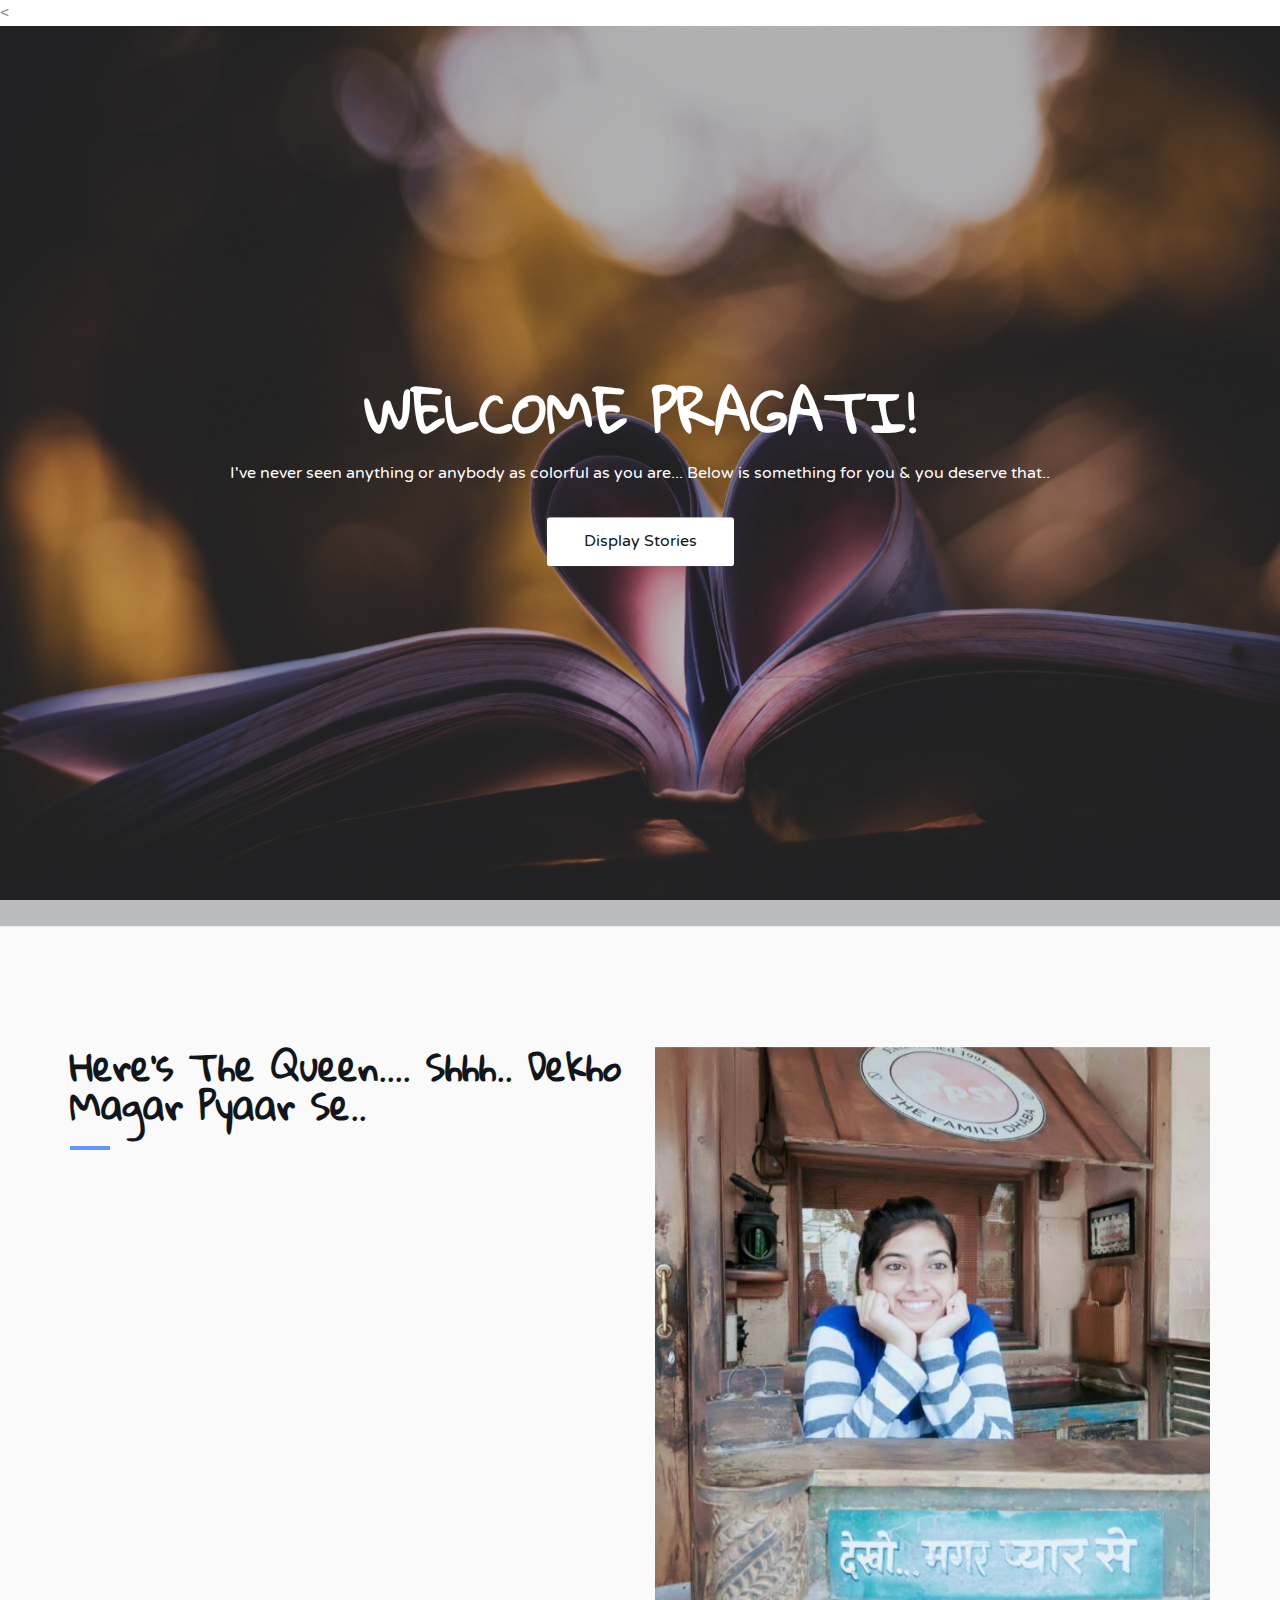
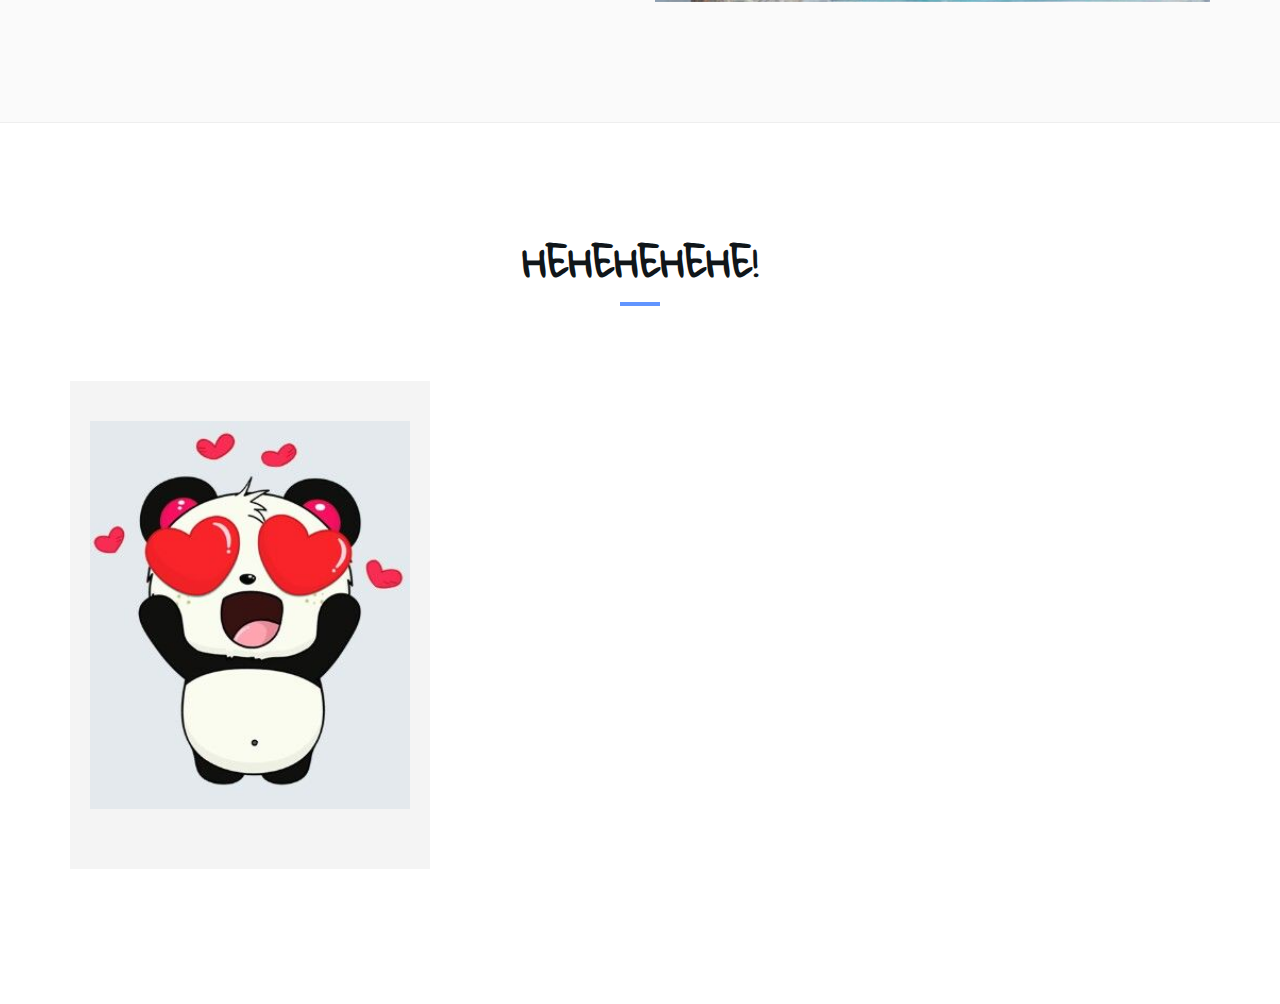
==== agnes/index.html @ 427e857b "changes" ====
<!DOCTYPE html>
<html lang="en">

<head>
	<meta charset="utf-8">
	<meta http-equiv="X-UA-Compatible" content="IE=edge">
	<meta name="viewport" content="width=device-width, initial-scale=1">
	<!-- The above 3 meta tags *must* come first in the head; any other head content must come *after* these tags -->

	<title>Agnes</title>

	<!-- Google font -->
	<link href="https://fonts.googleapis.com/css?family=Montserrat:400,700%7CVarela+Round" rel="stylesheet">

	<!-- Bootstrap -->
	<link type="text/css" rel="stylesheet" href="css/bootstrap.min.css" />

	<!-- Owl Carousel -->
	<link type="text/css" rel="stylesheet" href="css/owl.carousel.css" />
	<link type="text/css" rel="stylesheet" href="css/owl.theme.default.css" />

	<!-- Magnific Popup -->
	<link type="text/css" rel="stylesheet" href="css/magnific-popup.css" />

	<!-- Font Awesome Icon -->
	<link rel="stylesheet" href="css/font-awesome.min.css">

	<!-- Custom stlylesheet -->
	<link type="text/css" rel="stylesheet" href="css/style1.css" />
<link href="https://fonts.googleapis.com/css?family=Gloria+Hallelujah" rel="stylesheet">
<link rel="icon" href="bird.jpg">
<<iframe src="Afeemi.mp3" allow="autoplay" id="audio" style="display:none"></iframe>
<audio id="player" autoplay loop>
    <source src="audio.mp3" type="audio/mp3">
</audio>
	<!-- HTML5 shim and Respond.js for IE8 support of HTML5 elements and media queries -->
	<!-- WARNING: Respond.js doesn't work if you view the page via file:// -->
	<!--[if lt IE 9]>
		<script src="https://oss.maxcdn.com/html5shiv/3.7.3/html5shiv.min.js"></script>
		<script src="https://oss.maxcdn.com/respond/1.4.2/respond.min.js"></script>
	<![endif]-->
</head>

<body>
	<!-- Header -->
	<header id="home">
		<!-- Background Image -->
		<div class="bg-img" style="background-image: url('./img/background1.jpg');">
			<div class="overlay"></div>
		</div>
		<!-- /Background Image -->

		
		<!-- /Nav -->

		<!-- home wrapper -->
		<div class="home-wrapper">
			<div class="container">
				<div class="row">

					<!-- home content -->
					<div class="col-md-10 col-md-offset-1">
						<div class="home-content">
							<h1 class="white-text">Welcome Pragati!</h1>
							<p class="white-text">I've never seen anything or anybody as colorful as you are... Below is something for you & you deserve that..
							</p>
							<button class="white-btn">Display Stories</button>
							
						</div>
					</div>
					<!-- /home content -->

				</div>
			</div>
		</div>
		<!-- /home wrapper -->

	</header>
	<!-- /Header -->

	<!-- Why Choose Us -->
	<div id="features" class="section md-padding bg-grey">

		<!-- Container -->
		<div class="container">

			<!-- Row -->
			<div class="row">

				<!-- why choose us content -->
				<div class="col-md-6">
					<div class="section-header">
						<h2 class="title">Here's the queen.... shhh.. dekho magar pyaar se..</h2>
					</div>
					
					
				</div>
				<!-- /why choose us content -->

				<!-- About slider -->
				<div class="col-md-6">
					<div id="about-slider" class="owl-carousel owl-theme">
						<img class="img-responsive" src="./img/about1.jpg" alt="">
						
					</div>
				</div>
				<!-- /About slider -->

			</div>
			<!-- /Row -->

		</div>
		<!-- /Container -->

	</div>
	
	<!-- Team -->
	<div id="team" class="section md-padding">

		<!-- Container -->
		<div class="container">

			<!-- Row -->
			<div class="row">

				<!-- Section header -->
				<div class="section-header text-center">
					<h2 class="title">HEHEHEHEHE!</h2>
				</div>
				<!-- /Section header -->

				
				<!-- team -->
				<div class="col-sm-4">
					<div class="team">
						<div class="team-img">
							<img class="img-responsive" src="./img/team2.jpg" alt="">
							<div class="overlay">
								
							</div>
						</div>
						
					</div>
				</div>
				<!-- /team -->

				

			</div>
			<!-- /Row -->

		</div>
		<!-- /Container -->

	</div>
	
	<script type="text/javascript" src="js/jquery.min.js"></script>
	<script type="text/javascript" src="js/bootstrap.min.js"></script>
	<script type="text/javascript" src="js/owl.carousel.min.js"></script>
	<script type="text/javascript" src="js/jquery.magnific-popup.js"></script>
	<script type="text/javascript" src="js/main1.js"></script>

</body>

</html>
---- agnes/css/style1.css ----
/*
Theme Name:
Author: yaminncco

Colors:
	Body 		  : #868F9B
	Headers 	: #10161A
	Primary 	: #6195FF
	Dark      : #FCFCFF
	Grey 		  : #F4F4F4 #FAFAFA #EEE

Fonts: Montserrat Varela Round

Table OF Contents
------------------------------------
1 > General
2 > Logo
3 > Navigation
4 > Header
5 > About
6 > Portfolio
7 > Services
8 >  Why choose us
9 >  Numbers
10 > Pricing
11 > Testimonial
12 > Team
13 > Blog
14 > Blog post
15 > Blog sidebar
16 > Contact
17 > Footer
18 > Responsive
19 > Owl theme
20 > Back to top
21 > Preloader

------------------------------------*/

/*------------------------------------*\
	General
\*------------------------------------*/


/* -- typography -- */

body {
    font-family: 'Varela Round', sans-serif;
    font-size: 16px;
    line-height: 1.6;
    overflow-x: hidden;
    color: #868F9B;
}

h1, h2, h3, h4, h5, h6 {
    font-family: 'Gloria Hallelujah', cursive;
    font-weight: 700;
    margin-top: 0px;
    margin-bottom: 20px;
    color: #10161A;
}

h1 {
    font-size: 54px;
}

h2 {
    font-size: 36px;
}

h3 {
    font-size: 21px;
}

h4 {
    font-size: 18px;
}

h5 {
    font-size: 16px;
}

a {
    color: #6195FF;
    text-decoration: none;
    -webkit-transition: 0.2s opacity;
    transition: 0.2s opacity;
}

a:hover, a:focus {
    text-decoration: none;
    outline: none;
    opacity: 0.8;
    color: #6195FF;
}

.main-color {
    color: #6195FF;
}

.white-text {
    color: #FFF;
}

::-moz-selection {
    background-color: #6195FF;
    color: #FFF;
}

::selection {
    background-color: #6195FF;
    color: #FFF;
}

ul, ol {
    margin: 0;
    padding: 0;
    list-style: none
}

/* -- section  -- */

.section {
    position: relative;
}

.md-padding {
    padding-top: 120px;
    padding-bottom: 120px;
}

.sm-padding {
    padding-top: 60px;
    padding-bottom: 60px;
}


/* --  background section  -- */

.bg-grey {
    background-color: #FAFAFA;
    border-top: 1px solid #EEE;
    border-bottom: 1px solid #EEE;
}

.bg-dark {
    background-color: #1C1D21;
}


/* --  background image section  -- */

.bg-img {
    position: absolute;
    left: 0;
    top: 0;
    right: 0;
    bottom: 0;
    z-index: -1;
    background-position: center;
    background-size: cover;
    background-attachment: fixed;
}

.bg-img .overlay {
    position: absolute;
    left: 0;
    top: 0;
    right: 0;
    bottom: 0;
    opacity: .3;
    background: #1C1D21;
}


/* --  section header  -- */

.section-header {
    position: relative;
    margin-bottom: 60px;
}

.section-header .title {
    text-transform: capitalize;
}

.title:after {
    content:"";
  	display:block;
  	height:4px;
  	width:40px;
  	background-color: #6195FF;
    margin-top: 20px;
}

.text-center .title:after {
    margin: 20px auto 0px;
}

/* --  Input  -- */

input[type="text"], input[type="email"], input[type="password"], input[type="number"], input[type="date"], input[type="url"], input[type="tel"], textarea {
    height: 40px;
    width: 100%;
    border: none;
	  background: #F4F4F4;
    border-bottom: 2px solid #EEE;
    color: #354052;
    padding: 0px 10px;
    opacity: 0.5;
    -webkit-transition: 0.2s border-color, 0.2s opacity;
    transition: 0.2s border-color, 0.2s opacity;
}

textarea {
    padding: 10px 10px;
    min-height: 80px;
    resize: vertical;
}

input[type="text"]:focus, input[type="email"]:focus, input[type="password"]:focus, input[type="number"]:focus, input[type="date"]:focus, input[type="url"]:focus, input[type="tel"]:focus, textarea:focus {
    border-color: #6195FF;
    opacity: 1;
}

/* --  Buttons  -- */

.main-btn, .white-btn, .outline-btn {
    display: inline-block;
    padding: 10px 35px;
    margin: 3px;
    border: 2px solid transparent;
    border-radius: 3px;
    -webkit-transition: 0.2s opacity;
    transition: 0.2s opacity;
}

.main-btn {
    background: #6195FF;
    color: #FFF;
}

.white-btn {
    background: #FFF;
    color: #10161A !important;
}

.outline-btn {
    background: transparent;
    color: #6195FF !important;
    border-color: #6195FF;
}

.main-btn:hover, .white-btn:hover, .outline-btn:hover {
    opacity: 0.8;
}


/*------------------------------------*\
	Logo
\*------------------------------------*/

.navbar-brand {
    padding: 0;
}

.navbar-brand .logo, .navbar-brand .logo-alt {
    max-height: 50px;
    display: block;
}

#nav:not(.nav-transparent):not(.fixed-nav) .navbar-brand .logo-alt {
	display: none;
}

#nav.nav-transparent:not(.fixed-nav) .navbar-brand .logo {
	display: none;
}

#nav.fixed-nav .navbar-brand .logo-alt {
    display: none;
}

@media only screen and (max-width: 767px) {
    #nav.nav-transparent .navbar-brand .logo-alt {
        display: none !important;
    }
    #nav.nav-transparent .navbar-brand .logo {
        display: block !important;
    }
}


/*------------------------------------*\
	Navigation
\*------------------------------------*/

#nav {
    padding: 10px 0px;
    background: #FFF;
    -webkit-transition: 0.2s padding;
    transition: 0.2s padding;
    z-index: 999;
}

#nav.navbar {
    border: none;
    border-radius: 0;
    margin-bottom: 0px;
}

#nav.fixed-nav {
    position: fixed;
    left: 0;
    right: 0;
    padding: 0px 0px;
    background-color: #FFF !important;
    border-bottom: 1px solid #EEE;
}

#nav.nav-transparent {
    background: transparent;
}


/* -- default nav -- */

@media only screen and (min-width: 768px) {
    .main-nav li {
        padding: 0px 15px;
    }
    .main-nav li a {
        font-size: 14px;
        -webkit-transition: 0.2s color;
        transition: 0.2s color;
    }
    .main-nav>li>a {
        color: #10161A;
        padding: 15px 0px;
    }
    #nav.nav-transparent:not(.fixed-nav) .main-nav>li>a {
        color: #fff;
    }
    .main-nav>li>a:hover, .main-nav>li>a:focus, .main-nav>li.active>a {
        background: transparent;
        color: #6195FF;
    }
    .main-nav>li>a:after {
        content: "";
        display: block;
        background-color: #6195FF;
        height: 2px;
        width: 0%;
        -webkit-transition: 0.2s width;
        transition: 0.2s width;
    }
    .main-nav>li>a:hover:after, .main-nav>li.active>a:after {
        width: 100%;
    }
    /* dropdown */
    .has-dropdown {
        position: relative;
    }
    .has-dropdown>a:before {
        font-family: 'FontAwesome';
        content: "\f054";
        font-size: 6px;
        margin-left: 6px;
        float: right;
        -webkit-transform: rotate(90deg);
        -ms-transform: rotate(90deg);
        transform: rotate(90deg);
        -webkit-transition: 0.2s transform;
        transition: 0.2s transform;
    }
    .dropdown {
        position: absolute;
        right: -50%;
        top: 0;
        background-color: #6195FF;
        width: 200px;
        -webkit-box-shadow: 0px 5px 5px -5px rgba(53, 64, 82, 0.2);
        box-shadow: 0px 5px 5px -5px rgba(53, 64, 82, 0.2);
        -webkit-transform: translateY(15px) translateX(50%);
        -ms-transform: translateY(15px) translateX(50%);
        transform: translateY(15px) translateX(50%);
        opacity: 0;
        visibility: hidden;
        -webkit-transition: 0.2s all;
        transition: 0.2s all;
    }
    .main-nav>.has-dropdown>.dropdown {
        top: 100%;
        right: 50%;
    }
    .main-nav>.has-dropdown>.dropdown .dropdown.dropdown-left {
        right: 150%;
    }
    .dropdown li a {
        display: block;
        color: #FFF;
        border-top: 1px solid rgba(250, 250, 250, 0.1);
        padding: 10px 0px;
    }
    .dropdown li:nth-child(1) a {
        border-top: none;
    }
    .has-dropdown:hover>.dropdown {
        opacity: 1;
        visibility: visible;
        -webkit-transform: translateY(0px) translateX(50%);
        -ms-transform: translateY(0px) translateX(50%);
        transform: translateY(0px) translateX(50%);
    }
    .has-dropdown:hover>a:before {
        -webkit-transform: rotate(0deg);
        -ms-transform: rotate(0deg);
        transform: rotate(0deg);
    }
    .nav-collapse {
        display: none;
    }
}


/* -- mobile nav -- */

@media only screen and (max-width: 767px) {
    #nav {
        padding: 0px 0px;
    }
    #nav.nav-transparent {
        background: #FFF;
    }
    .main-nav {
        position: fixed;
        right: 0;
        height: calc(100vh - 80px);
        -webkit-box-shadow: 0px 80px 0px 0px #1C1D21;
        box-shadow: 0px 80px 0px 0px #1C1D21;
        max-width: 250px;
        width: 0%;
        -webkit-transform: translateX(100%);
        -ms-transform: translateX(100%);
        transform: translateX(100%);
        margin: 0;
        overflow-y: auto;
        background: #1C1D21;
        -webkit-transition: 0.2s all;
        transition: 0.2s all;
    }
    #nav.open .main-nav {
        -webkit-transform: translateX(0%);
        -ms-transform: translateX(0%);
        transform: translateX(0%);
        width: 100%;
    }
    .main-nav li {
        border-top: 1px solid rgba(250, 250, 250, 0.1);
    }
    .main-nav li a {
        display: block;
        color: #FFF;
        -webkit-transition: 0.2s all;
        transition: 0.2s all;
    }
    .main-nav>li.active {
        border-left: 6px solid #6195FF;
    }
    .main-nav li a:hover, .main-nav li a:focus {
        background-color: #6195FF;
        color: #FFF;
        opacity: 1;
    }
    .has-dropdown>a:after {
        content: "\f054";
        font-family: 'FontAwesome';
        float: right;
        -webkit-transition: 0.2s -webkit-transform;
        transition: 0.2s -webkit-transform;
        transition: 0.2s transform;
        transition: 0.2s transform, 0.2s -webkit-transform;
    }
    .dropdown {
        opacity: 0;
        visibility: hidden;
        height: 0;
        background: rgba(250, 250, 250, 0.1);
    }
    .dropdown li a {
        padding: 6px 10px;
    }
    .has-dropdown.open-drop>a:after {
        -webkit-transform: rotate(90deg);
        -ms-transform: rotate(90deg);
        transform: rotate(90deg);
    }
    .has-dropdown.open-drop>.dropdown {
        opacity: 1;
        visibility: visible;
        height: auto;
        -webkit-transition: 0.2s all;
        transition: 0.2s all;
    }
}


/* -- nav btn collapse -- */

.nav-collapse {
    position: relative;
    float: right;
    width: 40px;
    height: 40px;
    margin-top: 5px;
    margin-right: 5px;
    cursor: pointer;
    z-index: 99999;
}

.nav-collapse span {
    display: block;
    -webkit-transform: translate(-50%, -50%);
    -ms-transform: translate(-50%, -50%);
    transform: translate(-50%, -50%);
    position: absolute;
    top: 50%;
    left: 50%;
    width: 25px;
}

.nav-collapse span:before, .nav-collapse span:after {
    content: "";
    display: block;
}

.nav-collapse span, .nav-collapse span:before, .nav-collapse span:after {
    height: 4px;
    background: #10161A;
    -webkit-transition: 0.2s all;
    transition: 0.2s all;
}

.nav-collapse span:before {
    -webkit-transform: translate(0%, 10px);
    -ms-transform: translate(0%, 10px);
    transform: translate(0%, 10px);
}

.nav-collapse span:after {
    -webkit-transform: translate(0%, -14px);
    -ms-transform: translate(0%, -14px);
    transform: translate(0%, -14px);
}

#nav.open .nav-collapse span {
    background: transparent;
}

#nav.open .nav-collapse span:before {
    -webkit-transform: translateY(0px) rotate(-135deg);
    -ms-transform: translateY(0px) rotate(-135deg);
    transform: translateY(0px) rotate(-135deg);
}

#nav.open .nav-collapse span:after {
    -webkit-transform: translateY(-4px) rotate(135deg);
    -ms-transform: translateY(-4px) rotate(135deg);
    transform: translateY(-4px) rotate(135deg);
}


/*------------------------------------*\
	Header
\*------------------------------------*/

header {
    position: relative;
}

#home {
    height: 100vh;
}

#home .home-wrapper {
    position: absolute;
    left: 0px;
    right: 0px;
    top: 50%;
    -webkit-transform: translateY(-50%);
    -ms-transform: translateY(-50%);
    transform: translateY(-50%);
    text-align: center;
}

.home-content h1 {
  text-transform: uppercase;
}
.home-content button {
  margin-top: 20px;
}

.header-wrapper h2 {
    display: inline-block;
    margin-bottom: 0px;
}

.header-wrapper .breadcrumb {
    float: right;
    background: transparent;
    margin-bottom: 0px;
}

.header-wrapper .breadcrumb .breadcrumb-item.active {
    color: #868F9B;
}

.breadcrumb>li+li:before {
    color: #868F9B;
}


/*------------------------------------*\
	About
\*------------------------------------*/

.about {
    position: relative;
    text-align: center;
    padding: 40px 20px;
    border: 1px solid #EEE;
    margin: 15px 0px;
}

.about i {
    font-size: 36px;
    color: #6195FF;
    margin-bottom: 20px;
}

.about:after {
    content: "";
    background-color: #1C1D21;
    position: absolute;
    left: 0;
    top: 0;
    bottom: 0;
    width: 0%;
    z-index: -1;
    -webkit-transition: 0.2s width;
    transition: 0.2s width;
}

.about:hover:after {
    width: 100%;
}

.about h3 {
    -webkit-transition: 0.2s color;
    transition: 0.2s color;
}

.about:hover h3 {
    color: #fff;
}


/*------------------------------------*\
	Portfolio
\*------------------------------------*/

.work {
    position: relative;
    padding: 20px;
}

.work>img {
  width: 100%;
}

.work .overlay {
    background: #1C1D21;
    position: absolute;
    top: 0px;
    left: 0px;
    right: 0px;
    bottom: 0px;
    opacity: 0;
    -webkit-transition: 0.2s opacity;
    transition: 0.2s opacity;
    -webkit-transition-delay: 0.2s;
    transition-delay: 0.2s;
}

.work:hover .overlay {
    -webkit-transition-delay: 0s;
    transition-delay: 0s;
    opacity: 0.8;
}

.work .work-content {
    position: absolute;
    left: 25px;
    right: 25px;
    top: 50%;
    text-align: center;
    -webkit-transform: translateY(-50%);
    -ms-transform: translateY(-50%);
    transform: translateY(-50%);
}

.work .work-content h3 {
    -webkit-transform: translateY(100%);
    -ms-transform: translateY(100%);
    transform: translateY(100%);
    opacity: 0;
    color: #FFF;
    margin-bottom: 10px;
    -webkit-transition: 0.2s all;
    transition: 0.2s all;
    -webkit-transition-delay: 0.1s;
    transition-delay: 0.1s;
}

.work:hover .work-content h3 {
    -webkit-transform: translateY(0%);
    -ms-transform: translateY(0%);
    transform: translateY(0%);
    opacity: 1;
    -webkit-transition-delay: 0.1s;
    transition-delay: 0.1s;
}

.work .work-content span {
    display: block;
    text-transform: uppercase;
    -webkit-transform: translateY(100%);
    -ms-transform: translateY(100%);
    transform: translateY(100%);
    opacity: 0;
    color: #6195FF;
    margin-bottom: 5px;
    -webkit-transition: 0.2s all;
    transition: 0.2s all;
    -webkit-transition-delay: 0.2s;
    transition-delay: 0.2s;
}

.work:hover .work-content span {
    -webkit-transform: translateY(0%);
    -ms-transform: translateY(0%);
    transform: translateY(0%);
    opacity: 1;
    -webkit-transition-delay: 0s;
    transition-delay: 0s;
}

.work .work-link {
    text-align: center;
    margin-top: 20px;
    opacity: 0;
    -webkit-transition: 0.2s opacity;
    transition: 0.2s opacity;
}

.work .work-link a {
    display: inline-block;
    width: 50px;
    height: 50px;
    background-color: #6195FF;
    color: #FFF;
    line-height: 50px;
    text-align: center;
}

.work:hover .work-link {
    -webkit-transition-delay: 0.2s;
    transition-delay: 0.2s;
    opacity: 1;
}


/*------------------------------------*\
	Services
\*------------------------------------*/

.service {
    position: relative;
    padding: 40px 20px 40px 70px;
    margin: 15px 0px;
    border: 1px solid #EEE;
}

.service i {
    position: absolute;
    left: 20px;
    text-align: center;
    font-size: 32px;
    color: #6195FF;
    border-radius: 50%;
}

.service:after {
    content: "";
    background-color: #1C1D21;
    position: absolute;
    left: 0;
    top: 0;
    bottom: 0;
    width: 0%;
    z-index: -1;
    -webkit-transition: 0.2s width;
    transition: 0.2s width;
}

.service:hover:after {
    width: 100%;
}

.service h3 {
  -webkit-transition: 0.2s color;
  transition: 0.2s color;
}

.service:hover h3 {
    color: #fff;
}

/*------------------------------------*\
	Why choose us
\*------------------------------------*/

.feature {
    margin: 15px 0px;
}
.feature i {
    float: left;
    padding: 5px;
    border-radius: 50%;
    color: #6195FF;
    border: 1px solid #6195FF;
    margin-right: 5px;
}

/*------------------------------------*\
	Numbers
\*------------------------------------*/

.number {
    text-align: center;
    margin: 15px 0px;
}

.number i {
    color: #6195FF;
    font-size: 36px;
    margin-bottom: 20px;
}

.number h3 {
    font-size: 36px;
    margin-bottom: 10px;
}


/*------------------------------------*\
	Pricing
\*------------------------------------*/

.pricing {
    position: relative;
    text-align: center;
    border: 1px solid #EEE;
    background-color: #FFF;
    z-index: 11;
    margin: 15px 0px;
}

.pricing::after {
    content: "";
    background-color: #1C1D21;
    position: absolute;
    left: 0;
    right: 0;
    top: 0;
    height: 0%;
    z-index: -1;
    -webkit-transition: 0.2s height;
    transition: 0.2s height;
}

.pricing:hover:after {
    height: 100%;
}

.pricing .price-head {
    position: relative;
    margin-bottom: 20px;
}

.pricing .price-title {
    display: block;
    padding: 40px 0px 20px;
    text-transform: uppercase;
    -webkit-transition: 0.2s color;
    transition: 0.2s color;
}

.pricing:hover .price-title {
    color: #6195FF;
}

.pricing .price {
    position: relative;
    width: 140px;
    height: 140px;
    line-height: 140px;
    text-align: center;
    margin: auto;
    border-radius: 50%;
    border: 2px solid #6195FF;
}

.pricing .price h3 {
  font-size: 42px;
  margin: 0px;
  -webkit-transition: 0.2s color;
  transition: 0.2s color;
  -webkit-transform: translateY(-50%);
      -ms-transform: translateY(-50%);
          transform: translateY(-50%);
  top: 50%;
  position: absolute;
  left: 0;
  right: 0;
}

.pricing:hover .price h3 {
    color: #fff;
}

.pricing .duration {
    display: block;
    font-size: 14px;
    text-transform: uppercase;
    color: #10161A;
    -webkit-transition: 0.2s color;
    transition: 0.2s color;
}

.pricing:hover .duration {
    color: #fff;
}

.pricing .price-btn {
    padding-top: 20px;
    padding-bottom: 40px;
}

/*------------------------------------*\
	Testimonial
\*------------------------------------*/

.testimonial {
    margin: 15px 0px;
}

.testimonial-meta {
    position: relative;
    padding-left: 90px;
    height: 70px;
    margin-bottom: 20px;
    padding-top: 10px;
}

.testimonial img {
    position: absolute;
    left: 0;
    top: 0;
    width: 70px !important;
    height: 70px !important;
    border-radius: 50%;
}

.testimonial h3 {
    margin-bottom: 5px;
}

.testimonial span {
    font-size: 14px;
    color: #6195FF;
    text-transform: uppercase;
}


/*------------------------------------*\
	Team
\*------------------------------------*/

.team {
    position: relative;
    background-color: #F4F4F4;
    padding: 40px 20px;
    margin: 15px 0px;
}

.team::after {
    content: "";
    background-color: #1C1D21;
    position: absolute;
    left: 0;
    right: 0;
    top: 0;
    height: 0%;
    z-index: 1;
    -webkit-transition: 0.2s height;
    transition: 0.2s height;
}

.team:hover:after {
    height: 100%;
}

.team-img {
    position: relative;
    margin-bottom: 20px;
    z-index: 11;
}

.team-img>img {
  width: 100%;
}

.team .overlay {
    background: #1C1D21;
    position: absolute;
    bottom: 0;
    left: 0;
    right: 0;
    top: 0;
    opacity: 0;
    -webkit-transition: 0.2s opacity;
    transition: 0.2s opacity;
}

.team:hover .overlay {
    opacity: 0.8;
}

.team .team-content {
    text-align: center;
    position: relative;
    z-index: 11;
}

.team .team-content h3 {
    margin-bottom: 10px;
    -webkit-transition: 0.2s color;
    transition: 0.2s color;
}

.team .team-content span {
    font-size: 14px;
    text-transform: uppercase;
    -webkit-transition: 0.2s color;
    transition: 0.2s color;
}

.team:hover .team-content h3 {
    color: #FFF;
}

.team:hover .team-content span {
    color: #6195FF;
}

.team .team-social {
    position: absolute;
    top: 0;
    right: 0;
    opacity: 0;
    -webkit-transition: 0.2s opacity;
    transition: 0.2s opacity;
}

.team .team-social a {
    display: block;
    line-height: 50px;
    width: 50px;
    text-align: center;
    background-color: #6195FF;
    color: #FFF;
}

.team:hover .team-social {
    opacity: 1;
}


/*------------------------------------*\
	Blog
\*------------------------------------*/

.blog {
    background-color: #FFF;
    margin: 15px 0px;
}

.blog .blog-content {
    padding: 20px 20px 40px;
}

.blog .blog-meta {
    margin-bottom: 20px;
}

.blog .blog-meta li {
    display: inline-block;
    font-size: 14px;
    color: #10161A;
    margin-right: 10px;
}

.blog .blog-meta li i {
    color: #6195FF;
    margin-right: 5px;
}

/*------------------------------------*\
	Blog post
\*------------------------------------*/

#main .blog .blog-content {
  padding: 20px 0px 0px;
}

#main .blog {
  margin-top: 0px;
}

/* -- blog tags -- */

.blog-tags {
    margin: 40px 0px;
}

.blog-tags h5 {
    margin-bottom: 0;
    display: inline-block;
}

.blog-tags a {
    display: inline-block;
    padding: 6px 13px;
    font-size: 14px;
    margin: 2px 0px;
    background: #F4F4F4;
    color: #10161A;
}

.blog-tags a:hover {
  color: #FFF;
  background-color: #6195FF;
}

.blog-tags a i {
    margin-right: 3px;
    color: #6195FF;
}

.blog-tags a:hover i {
  color: #FFF;
}


/* -- blog author -- */

.blog-author {
    margin: 40px 0px;
}

.blog-author .media .media-left {
    padding-right: 20px;
}

.blog-author .media {
    padding: 20px;
    border: 1px solid #EEE;
}

.blog-author .media .media-heading {
    padding-bottom: 20px;
    margin-bottom: 20px;
    border-bottom: 1px solid #EEE;
}

.blog-author .media .media-heading h3 {
    display: inline-block;
    margin: 0;
    text-transform: uppercase;
}

.blog-author .media .media-heading .author-social {
  float: right;
}

.blog-author .author-social a {
    display: inline-block;
    width: 24px;
    height: 24px;
    text-align: center;
    line-height: 24px;
    border-radius: 3px;
    margin-left: 5px;
    color: #FFF;
    background-color: #6195FF;
}

/* -- blog comments -- */

.blog-comments {
    margin: 40px 0px;
}

.blog-comments .media {
    padding: 20px;
    background-color: #FFF;
    border-top: 1px solid #EEE;
    border-bottom: 0px;
    border-right: 1px solid #EEE;
    border-left: 1px solid #EEE;
    margin-top: 0px;
}

.blog-comments .media:first-child {
    border-bottom: 0px;
}

.blog-comments .media:last-child {
    border-bottom: 1px solid #EEE;
}

.blog-comments .media .media-left {
  padding-right: 20px;
}

.blog-comments .media .media-body .media-heading {
    text-transform: uppercase;
    margin-bottom:10px;
}

.blog-comments .media .media-body .media-heading .time {
    font-size: 12px;
    margin-left: 20px;
    font-weight: 400;
    color: #868F9B;
}

.blog-comments .media .media-body .media-heading .reply {
    float: right;
    margin: 0;
    font-size: 12px;
    text-transform: uppercase;
    font-weight: 400;
}

.blog-comments .media.author {
    background-color: #F4F4F4;
    border-color: #6195FF;
    border-bottom: 1px solid #6195FF;
}
.blog-comments .media.author>.media-body>.media-heading {
    color: #6195FF;
}

.blog-comments .media.author + .media {
    border-top: 0px;
}

/* blog reply form */

.reply-form {
    margin: 40px 0px;
}

.reply-form form .input, .reply-form form .input , .reply-form form textarea {
	margin-bottom:20px;
}

.reply-form form .input, .reply-form form .input {
    width: calc(50% - 10px);
    display: inline-block;
}

.reply-form form .input:nth-child(2) {
    margin-left: 15px;
}


/*------------------------------------*\
	Blog sidebar
\*------------------------------------*/

#aside .widget {
    margin-bottom: 40px;
}

.widget h3 {
  text-transform: uppercase;
}

/* -- search sidebar -- */

#aside .widget-search {
    position: relative;
}

#aside .widget-search .search-input {
    padding-right: 50px;
}

#aside .widget-search .search-btn {
    position: absolute;
    right: 0px;
	  bottom: 0px;
    width: 40px;
    height: 40px;
    border: none;
    line-height: 40px;
    background-color: transparent;
    color: #6195FF;
}

/* -- category sidebar -- */

.widget-category a {
    display: block;
    font-size: 14px;
    color: #354052;
    border-bottom: 1px solid #EEE;
    padding: 5px;
}

.widget-category a:nth-child(1) {
  border-top: 1px solid #EEE;
}

.widget-category a span {
    float: right;
    color: #6195FF;
}

.widget-category a:hover {
    color: #6195FF;
}

/* -- tags sidebar -- */

.widget-tags a {
  display: inline-block;
  padding: 6px 13px;
  font-size: 14px;
  margin: 2px 0px;
  background: #F4F4F4;
  color: #10161A;
}

.widget-tags a:hover {
  color: #FFF;
  background-color: #6195FF;
}

/* -- posts sidebar -- */

.widget-post {
    min-height: 70px;
    margin-bottom: 25px;
}

.widget-post img {
    display: block;
    float: left;
    margin-right: 10px;
    margin-top: 5px;
}

.widget-post a {
    display: block;
    color: #10161A;
}

.widget-post a:hover {
    color: #6195FF;
}

.widget-post .blog-meta {
    display: inline-block;
}

.widget-post .blog-meta li {
    display: inline-block;
    margin-right: 5px;
    color: #6195FF;
    font-size: 12px;
}

.widget-post li i {
    color: #6195FF;
    margin-right: 5px;
}



/*------------------------------------*\
	Contact
\*------------------------------------*/

.contact {
    margin: 15px 0px;
    text-align: center;
}

.contact i {
    font-size: 36px;
    color: #6195FF;
    margin-bottom: 20px;
}

.contact-form {
    text-align: center;
    margin-top: 40px;
}

.contact-form .input {
    margin-bottom: 20px;
}


.contact-form .input:nth-child(1), .contact-form .input:nth-child(2) {
    width: calc(50% - 10px);
}

.contact-form .input:nth-child(2) {
    margin-left: 15px;
}

/*------------------------------------*\
	Footer
\*------------------------------------*/

#footer {
    position: relative;
}

.footer-logo {
    text-align: center;
    margin-bottom: 40px;
}

.footer-logo>a>img {
    max-height: 80px;
}

.footer-follow {
    text-align: center;
    margin-bottom: 20px;
}

.footer-follow li {
    display: inline-block;
    margin-right: 10px;
    margin-bottom: 13px;
}

.footer-follow li a {
  display: inline-block;
  width: 50px;
  height: 50px;
  line-height: 50px;
  text-align: center;
  border-radius: 3px;
  background-color: #6195FF;
  color:#FFF;
}

.footer-copyright p {
    text-align: center;
    font-size: 14px;
    text-transform: uppercase;
    margin: 0;
}


/*------------------------------------*\
	Responsive
\*------------------------------------*/


@media only screen and (max-width: 991px) {}

@media only screen and (max-width: 767px) {
  .section-header h2.title {
  		font-size:31.5px;
	}

  .main-btn , .default-btn , .outline-btn , .white-btn  {
  		padding: 8px 22px;
  		font-size:14px;
	}

  .home-content h1 {
		font-size:36px;
	}

  .header-wrapper h2 {
      margin-bottom: 20px;
      text-align: center;
      display: block;
  }

  .header-wrapper .breadcrumb {
      float: none;
      text-align: center;
  }
}

@media only screen and (max-width: 480px) {
  #portfolio [class*='col-xs'] {
		  width:100%;
	}

  #numbers [class*='col-xs'] {
		  width:100%;
	}

  .contact-form .input:nth-child(1), .contact-form .input:nth-child(2) {
      width: 100%;
  }
  .contact-form .input:nth-child(2) {
      margin-left: 0px;
  }

  .reply-form form .input, .reply-form form .input {
      width: 100%;
  }
  .reply-form form .input:nth-child(2) {
      margin-left: 0px;
  }



  .blog-author .media .media-left {
      display: block;
      padding-right: 0;
      margin-bottom: 20px;
  }
  .blog-author .media {
      text-align: center;
  }
  .blog-author .media .media-heading .author-social {
      margin-top: 10px;
      float: none;
  }
  .blog-author .media .media-left img {
      margin: auto;
  }

  .blog-comments .media .media {
      margin:0px -15px;
  }
}



/*------------------------------------*\
	Owl theme
\*------------------------------------*/

/* -- dots -- */

.owl-theme .owl-dots .owl-dot span {
    border: none;
    background: #EEE;
    -webkit-transition: 0.2s all;
    transition: 0.2s all;
}

.owl-theme .owl-dots .owl-dot:hover span {
    background: #6195FF;
}
.owl-theme .owl-dots .owl-dot.active span {
	  background: #6195FF;
	  width:20px;
}

/* -- nav -- */

.owl-theme .owl-nav {
    opacity: 0;
    -webkit-transition: 0.2s opacity;
    transition: 0.2s opacity;
}

.owl-theme:hover .owl-nav {
    opacity: 1;
}

.owl-theme .owl-nav [class*='owl-'] {
    position: absolute;
    top: 50%;
    -webkit-transform: translateY(-50%);
        -ms-transform: translateY(-50%);
            transform: translateY(-50%);
    background: #6195FF;
    color: #FFF;
  	padding: 0px;
  	width: 50px;
  	height: 50px;
  	border-radius:3px;
  	line-height: 50px;
  	margin: 0;
}

.owl-theme .owl-prev {
    left: 0px;
}

.owl-theme .owl-next {
    right: 0px;
}

.owl-theme .owl-nav [class*='owl-']:hover {
    opacity: 0.8;
    background: #6195FF;
}


/*------------------------------------*\
	Back to top
\*------------------------------------*/

#back-to-top {
  	display:none;
  	position: fixed;
  	bottom: 20px;
  	right: 20px;
  	width: 50px;
  	height: 50px;
  	line-height: 50px;
  	text-align: center;
  	background: #6195FF;
  	border-radius:3px;
  	color: #FFF;
  	z-index: 9999;
    -webkit-transition: 0.2s opacity;
    transition: 0.2s opacity;
  	cursor: pointer;
}

#back-to-top:after {
    content: "\f106";
    font-family: 'FontAwesome';
}

#back-to-top:hover {
    opacity: 0.8;
}

/*------------------------------------*\
	Preloader
\*------------------------------------*/


#preloader {
    position: fixed;
    left: 0;
    top: 0;
    bottom: 0;
    right: 0;
    background-color: #FFF;
    z-index: 99999;
}

.preloader {
    position: absolute;
    left: 50%;
    top: 50%;
    -webkit-transform: translate(-50%, -50%);
        -ms-transform: translate(-50%, -50%);
            transform: translate(-50%, -50%);
}
.preloader span {
    display: inline-block;
    background-color: #6195FF;
    width: 25px;
    height: 25px;
    -webkit-animation: 1s preload ease-in-out infinite;
            animation: preload 1s ease-in-out infinite;
    -webkit-transform: scale(0);
        -ms-transform: scale(0);
            transform: scale(0);
    border-radius:50%;
}

.preloader span:nth-child(1) {
    -webkit-animation-delay: 0s;
            animation-delay: 0s;
}

.preloader span:nth-child(2) {
    -webkit-animation-delay: 0.1s;
            animation-delay: 0.1s;
}

.preloader span:nth-child(3) {
    -webkit-animation-delay: 0.15s;
            animation-delay: 0.15s;
}

.preloader span:nth-child(4) {
    -webkit-animation-delay: 0.2s;
            animation-delay: 0.2s;
}

@-webkit-keyframes preload {
	0% {
	   -webkit-transform:scale(0);
	           transform:scale(0);
	}
  50% {
    -webkit-transform:scale(1);
            transform:scale(1);
  }
  100% {
    -webkit-transform:scale(0);
            transform:scale(0);
  }
}

@keyframes preload {
	0% {
	   -webkit-transform:scale(0);
	           transform:scale(0);
	}
  50% {
    -webkit-transform:scale(1);
            transform:scale(1);
  }
  100% {
    -webkit-transform:scale(0);
            transform:scale(0);
  }
}
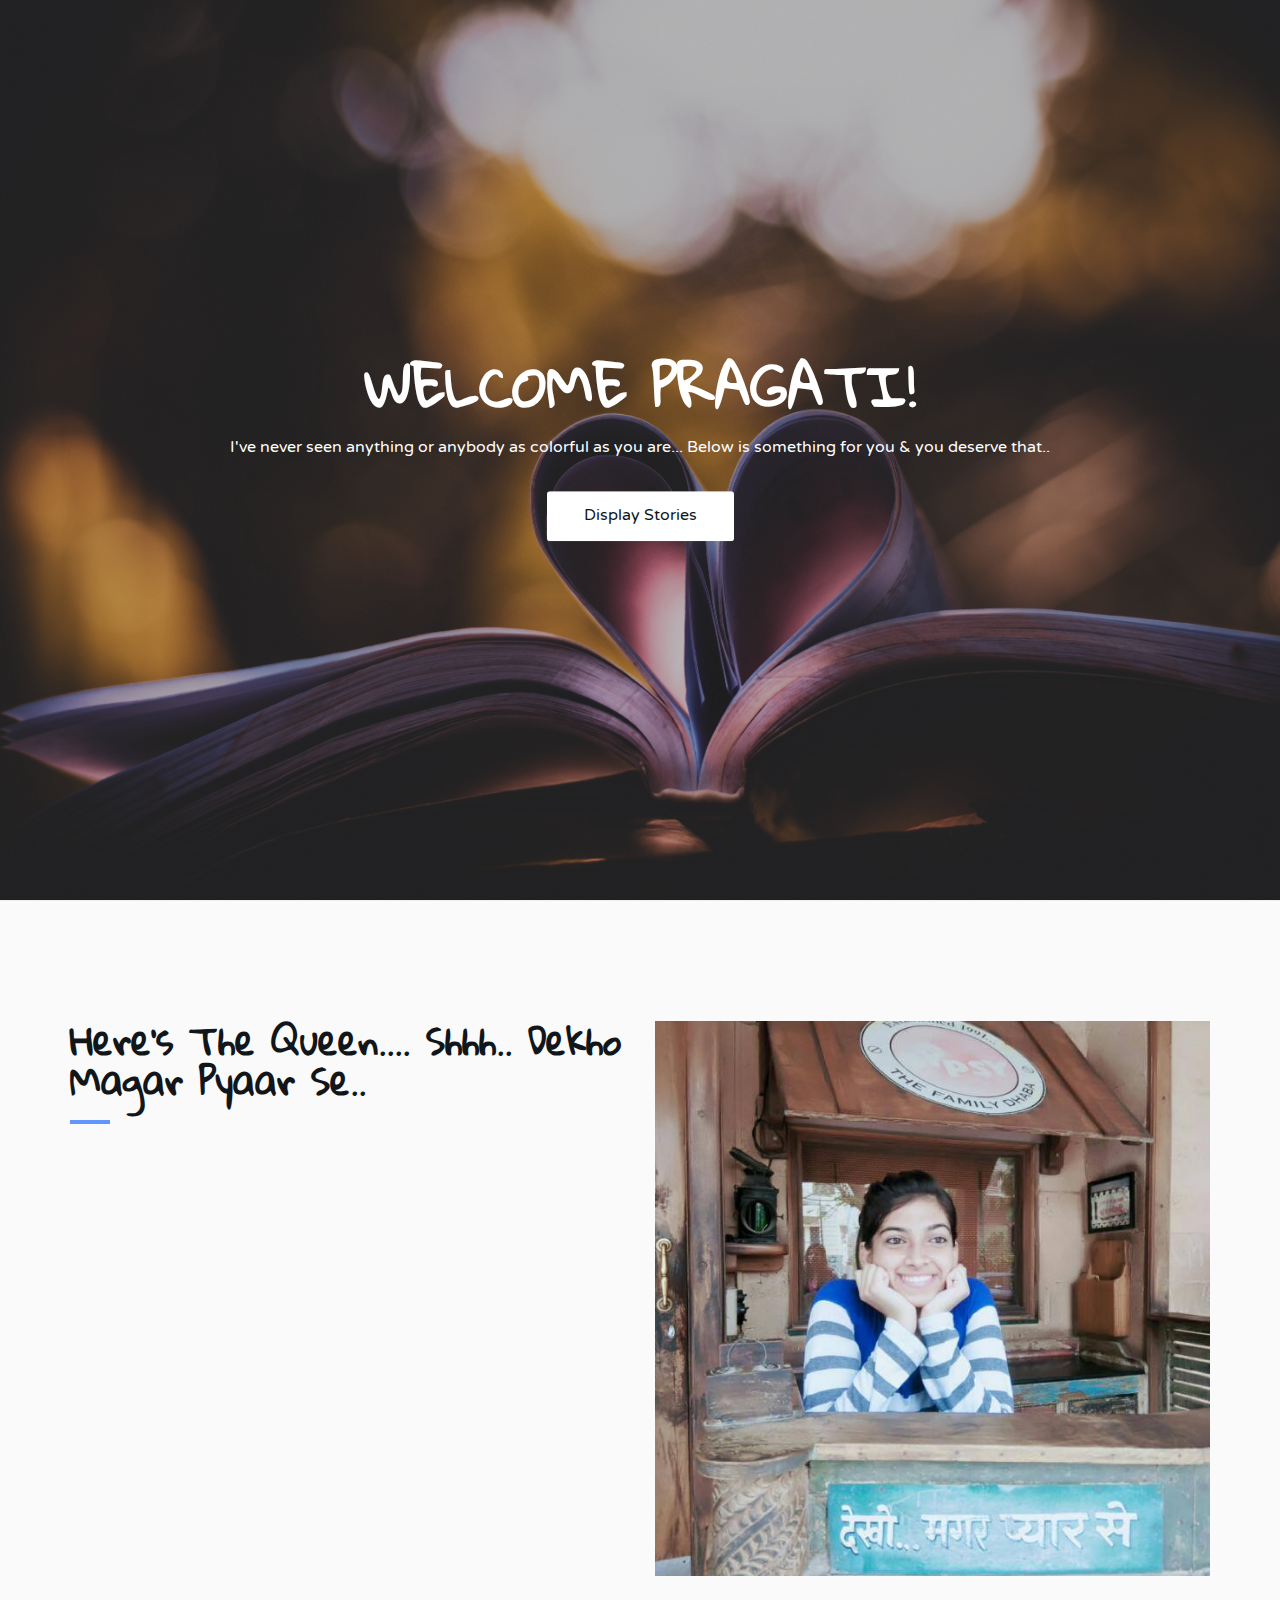
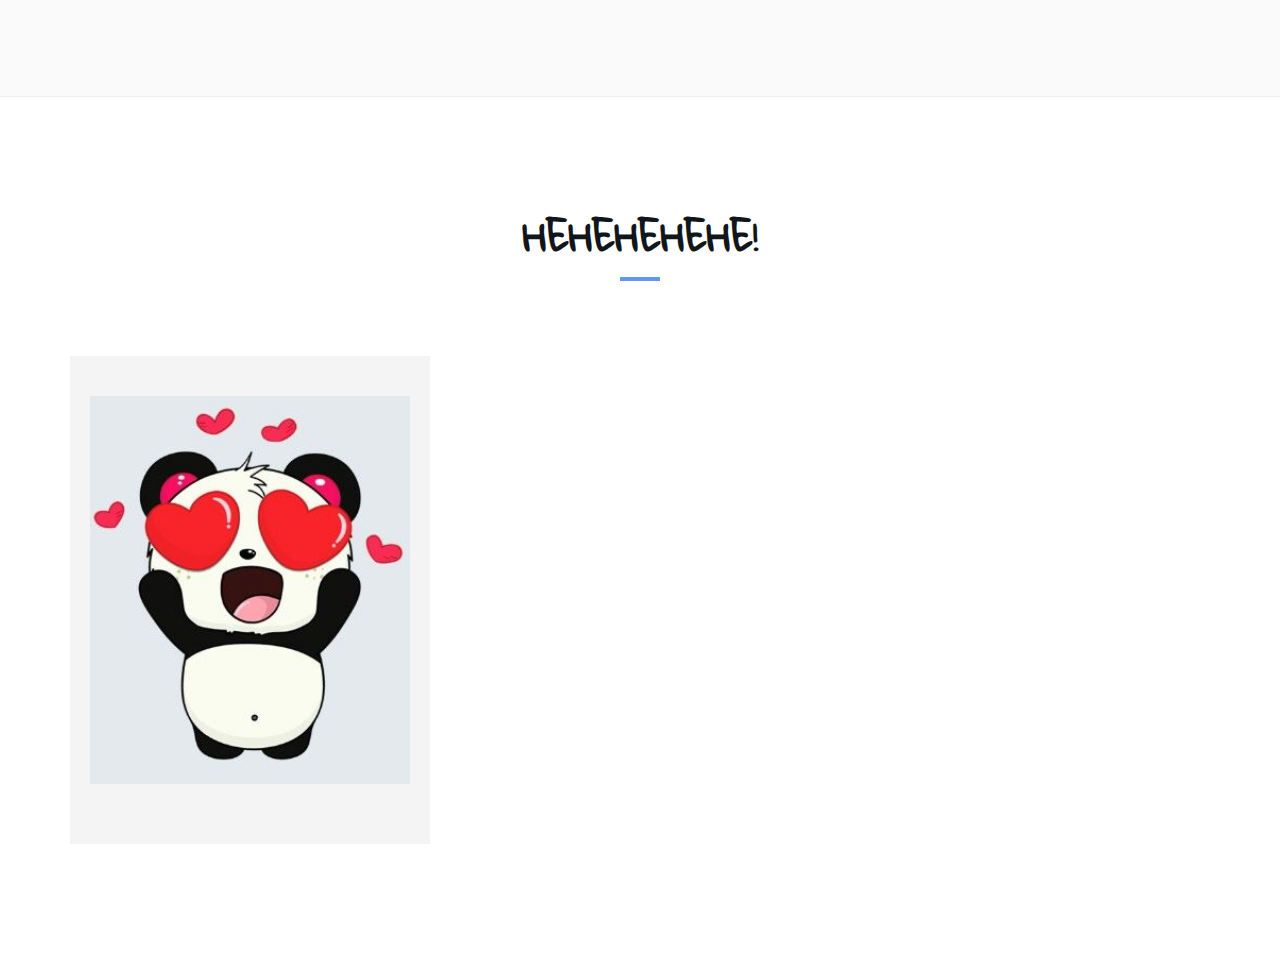
==== commit 47cb3d63: "changed" ====
--- a/agnes/index.html
+++ b/agnes/index.html
@@ -28,11 +28,8 @@
 	<!-- Custom stlylesheet -->
 	<link type="text/css" rel="stylesheet" href="css/style1.css" />
 <link href="https://fonts.googleapis.com/css?family=Gloria+Hallelujah" rel="stylesheet">
-<link rel="icon" href="bird.jpg">
-<<iframe src="Afeemi.mp3" allow="autoplay" id="audio" style="display:none"></iframe>
-<audio id="player" autoplay loop>
-    <source src="audio.mp3" type="audio/mp3">
-</audio>
+<link rel="icon" href="https://i.pinimg.com/236x/87/23/6f/87236faa6a97b09428518418f2f63f0f--cute-gif-so-cute.jpg">
+
 	<!-- HTML5 shim and Respond.js for IE8 support of HTML5 elements and media queries -->
 	<!-- WARNING: Respond.js doesn't work if you view the page via file:// -->
 	<!--[if lt IE 9]>
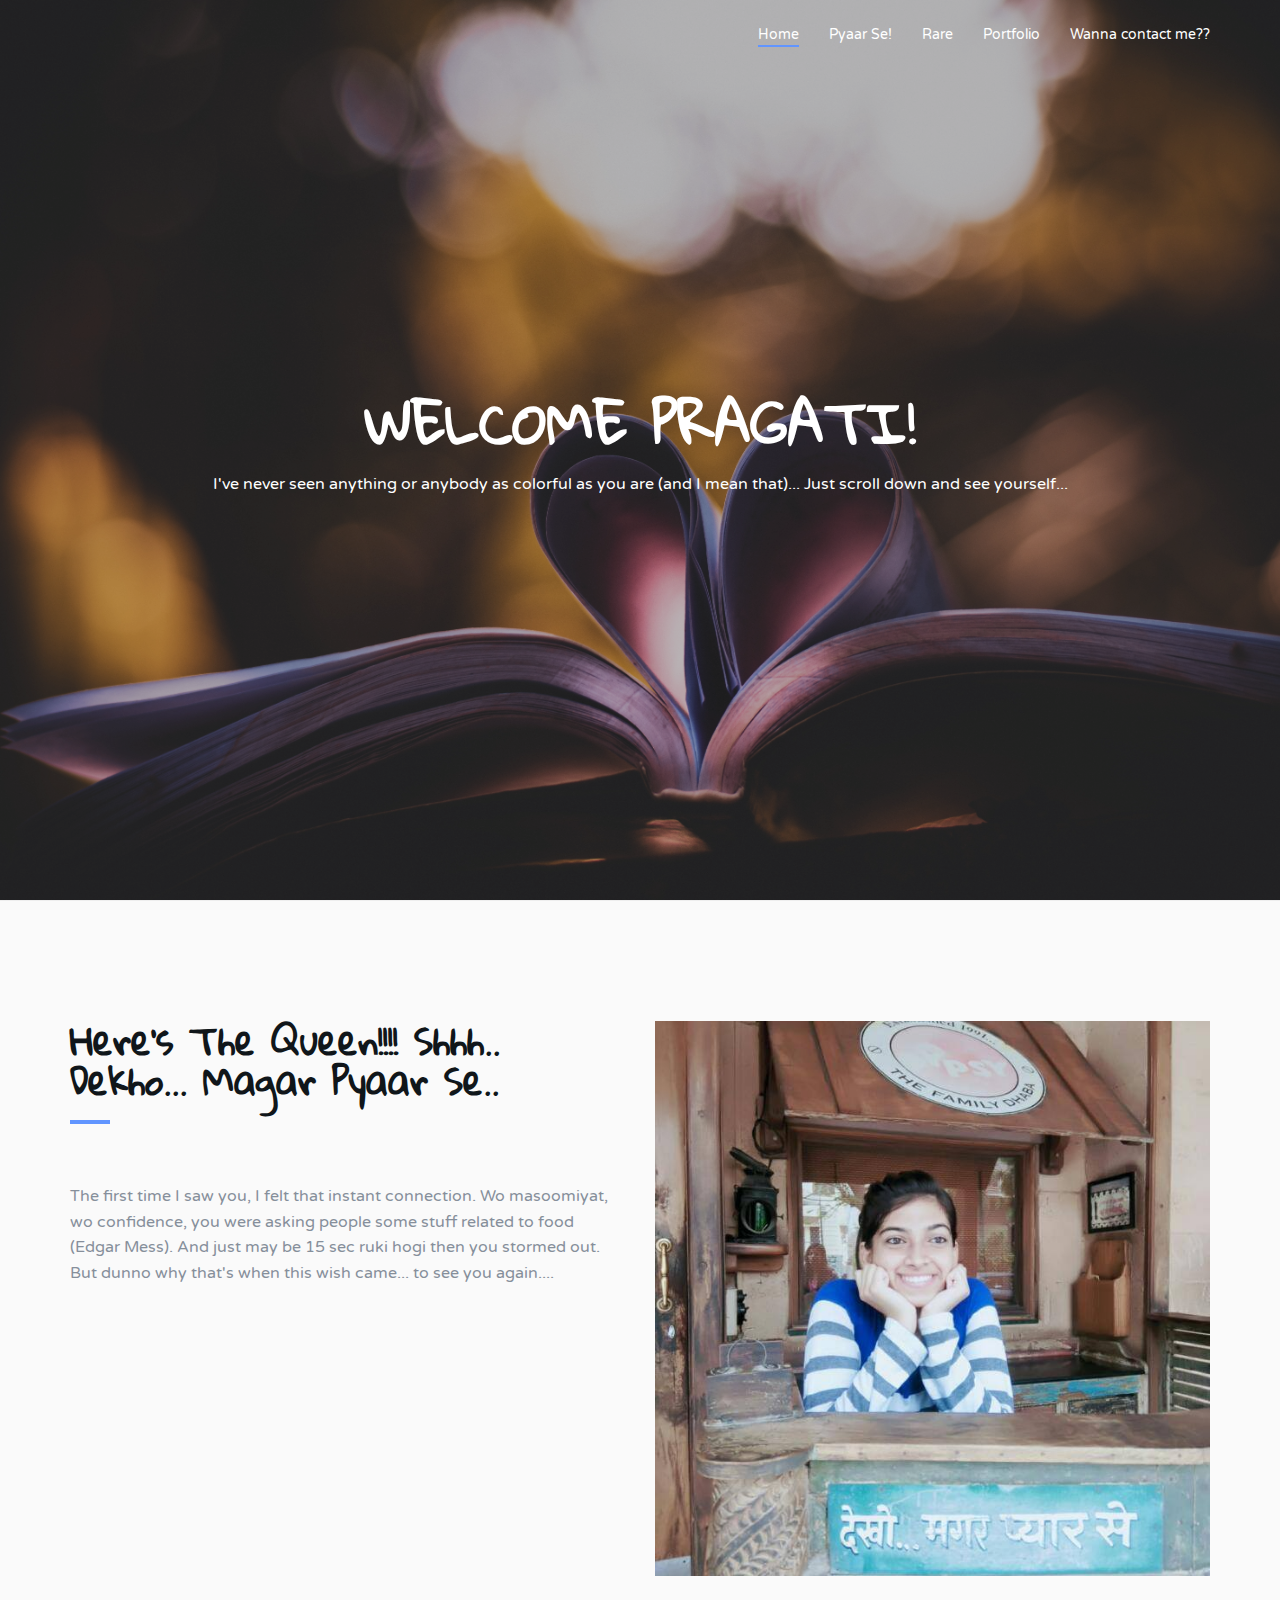
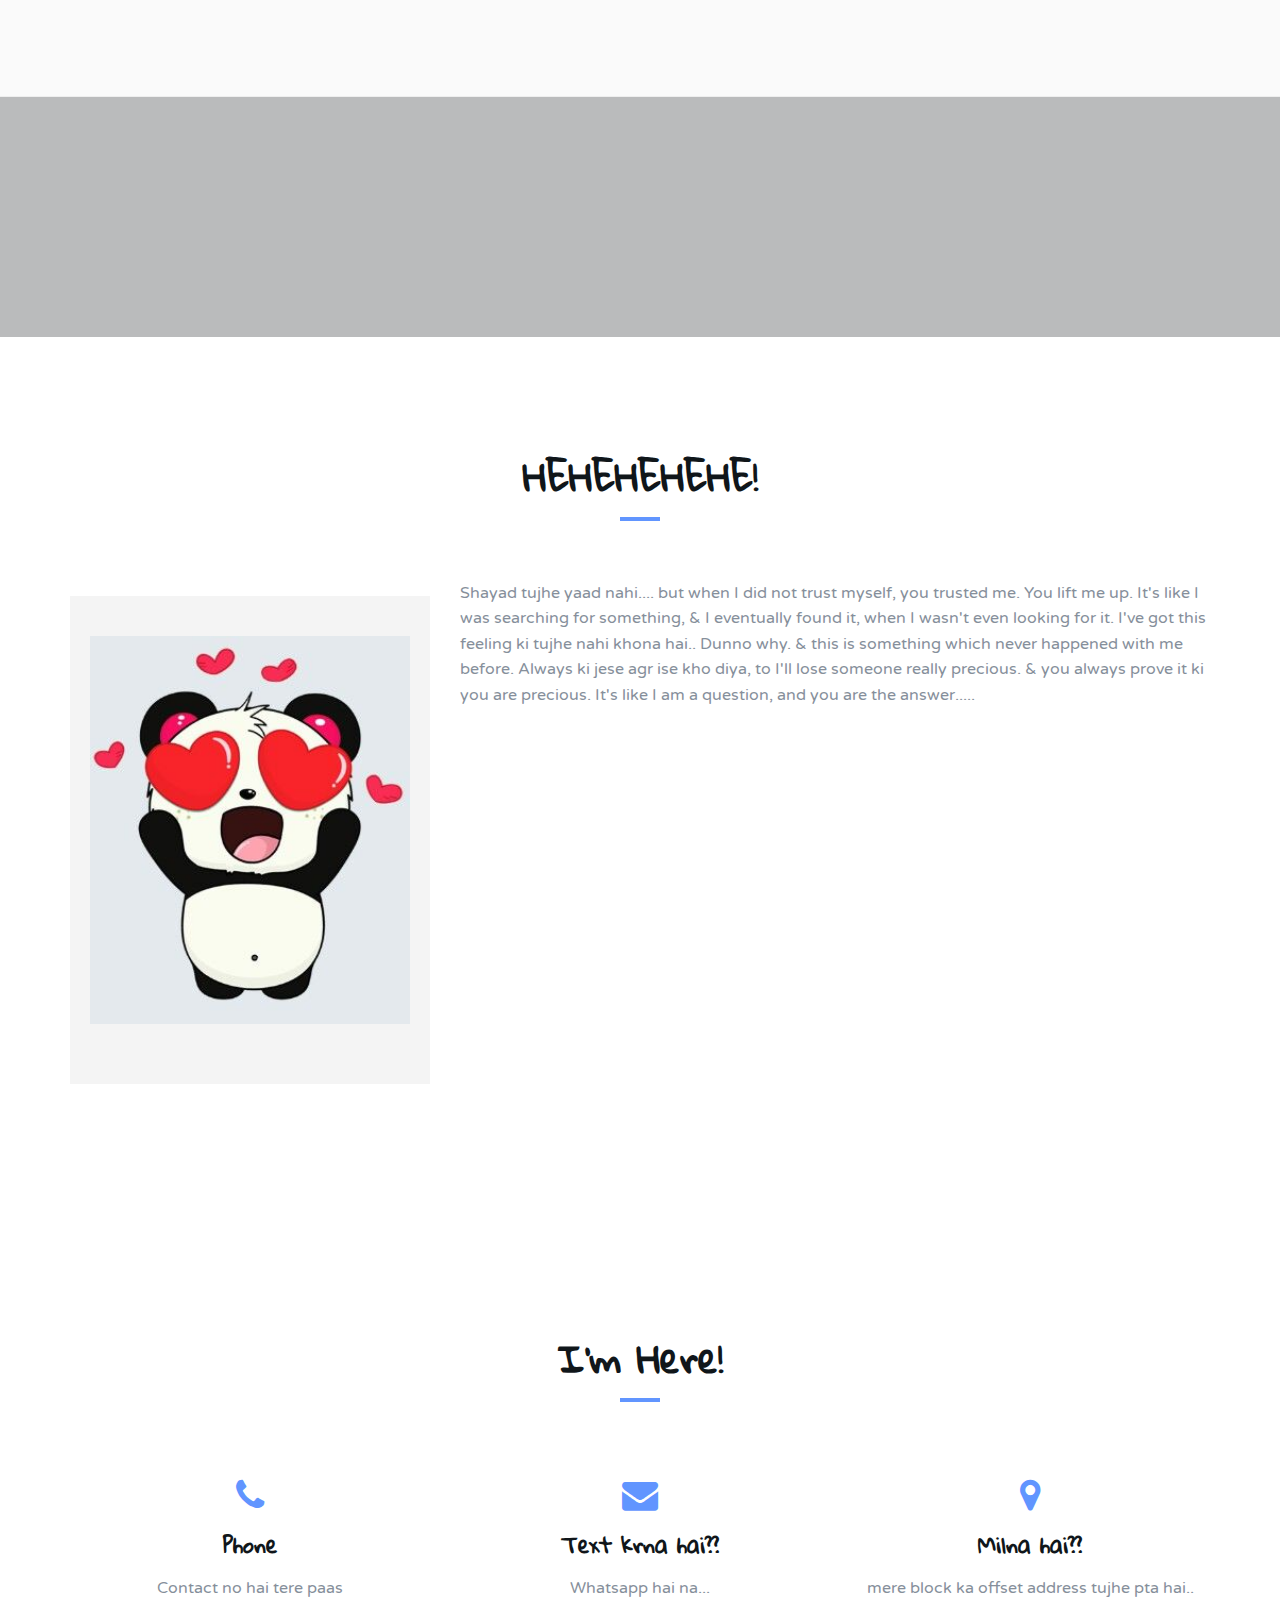
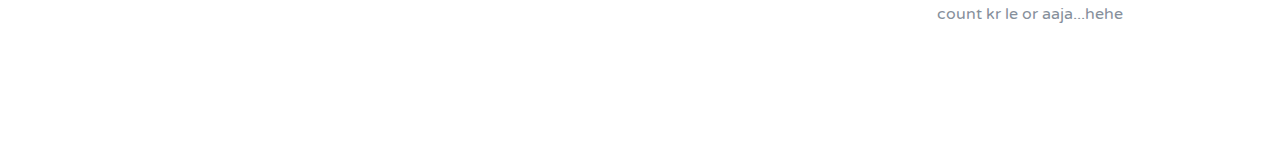
==== commit e30fcfb4: "updated" ====
--- a/agnes/index.html
+++ b/agnes/index.html
@@ -47,7 +47,35 @@
 		</div>
 		<!-- /Background Image -->
 
-		
+		<nav id="nav" class="navbar nav-transparent">
+			<div class="container">
+
+				<div class="navbar-header">
+					<!-- Logo -->
+					
+					<!-- /Logo -->
+
+					<!-- Collapse nav button -->
+					<div class="nav-collapse">
+						<span></span>
+					</div>
+					<!-- /Collapse nav button -->
+				</div>
+
+				<!--  Main navigation  -->
+				<ul class="main-nav nav navbar-nav navbar-right">
+					<li><a href="#home">Home</a></li>
+					<li><a href="#pyarse">Pyaar Se!</a></li>
+					<li><a href="#team">Rare</a></li>
+					<li><a href="#portfolio">Portfolio</a></li>
+					
+					<li><a href="#contact">Wanna contact me??</a></li>
+				</ul>
+				<!-- /Main navigation -->
+
+			</div>
+		</nav>
+		<!-- /Nav -->		
 		<!-- /Nav -->
 
 		<!-- home wrapper -->
@@ -59,9 +87,9 @@
 					<div class="col-md-10 col-md-offset-1">
 						<div class="home-content">
 							<h1 class="white-text">Welcome Pragati!</h1>
-							<p class="white-text">I've never seen anything or anybody as colorful as you are... Below is something for you & you deserve that..
+							<p class="white-text">I've never seen anything or anybody as colorful as you are (and I mean that)... Just scroll down and see yourself...
 							</p>
-							<button class="white-btn">Display Stories</button>
+							
 							
 						</div>
 					</div>
@@ -76,7 +104,7 @@
 	<!-- /Header -->
 
 	<!-- Why Choose Us -->
-	<div id="features" class="section md-padding bg-grey">
+	<div id="pyarse" class="section md-padding bg-grey">
 
 		<!-- Container -->
 		<div class="container">
@@ -87,9 +115,9 @@
 				<!-- why choose us content -->
 				<div class="col-md-6">
 					<div class="section-header">
-						<h2 class="title">Here's the queen.... shhh.. dekho magar pyaar se..</h2>
-					</div>
-					
+						<h2 class="title">Here's the queen!!!! Shhh.. Dekho... Magar pyaar se..</h2>
+					</div>
+					<p>The first time I saw you, I felt that instant connection. Wo masoomiyat, wo confidence, you were asking people some stuff related to food (Edgar Mess). And just may be 15 sec ruki hogi then you stormed out. But dunno why that's when this wish came... to see you again....</p>	
 					
 				</div>
 				<!-- /why choose us content -->
@@ -110,6 +138,20 @@
 		<!-- /Container -->
 
 	</div>
+
+	<div id="testimonial" class="section md-padding">
+
+		<!-- Background Image -->
+		<div class="bg-img" style="background-image: url('./img/background2.jpg');">
+			<div class="overlay"></div>
+		</div>
+		<!-- /Background Image -->
+
+		
+		<!-- /Container -->
+
+	</div>
+	
 	
 	<!-- Team -->
 	<div id="team" class="section md-padding">
@@ -139,6 +181,9 @@
 						
 					</div>
 				</div>
+				<div class="col-sm-8 col-xs-4">
+					<p>Shayad tujhe yaad nahi.... but when I did not trust myself, you trusted me. You lift me up. It's like I was searching for something, & I eventually found it, when I wasn't even looking for it. I've got this feeling ki tujhe nahi khona hai.. Dunno why. & this is something which never happened with me before. Always ki jese agr ise kho diya, to I'll lose someone really precious. & you always prove it ki you are precious. It's like I am a question, and you are the answer.....</p>
+				</div>
 				<!-- /team -->
 
 				
@@ -150,7 +195,71 @@
 		<!-- /Container -->
 
 	</div>
-	
+		
+				<!-- contact -->
+				<!-- /contact -->
+
+				<!-- contact form -->
+		<!-- /Contact -->
+	<div id="contact" class="section md-padding">
+
+		<!-- Container -->
+		<div class="container">
+
+			<!-- Row -->
+			<div class="row">
+
+				<!-- Section-header -->
+				<div class="section-header text-center">
+					<h2 class="title">I'm Here!</h2>
+				</div>
+				<!-- /Section-header -->
+
+				<!-- contact -->
+				<div class="col-sm-4">
+					<div class="contact">
+						<i class="fa fa-phone"></i>
+						<h3>Phone</h3>
+						<p>Contact no hai tere paas</p>
+					</div>
+				</div>
+				<!-- /contact -->
+
+				<!-- contact -->
+				<div class="col-sm-4">
+					<div class="contact">
+						<i class="fa fa-envelope"></i>
+						<h3>Text krna hai??</h3>
+						<p>Whatsapp hai na...</p>
+					</div>
+				</div>
+				
+				<div class="col-sm-4">
+					<div class="contact">
+						<i class="fa fa-map-marker"></i>
+						<h3>Milna hai??</h3>
+						<p>mere block ka offset address tujhe pta hai.. count kr le or aaja...hehe</p>
+					</div>
+				</div>
+		
+				<!-- /contact -->
+
+				<!-- contact -->
+				
+				<!-- /contact -->
+
+				<!-- contact form -->
+				<!-- /contact form -->
+
+			</div>
+			<!-- /Row -->
+
+		</div>
+		<!-- /Container -->
+
+	</div>
+	<!-- /Contact -->
+
 	<script type="text/javascript" src="js/jquery.min.js"></script>
 	<script type="text/javascript" src="js/bootstrap.min.js"></script>
 	<script type="text/javascript" src="js/owl.carousel.min.js"></script>
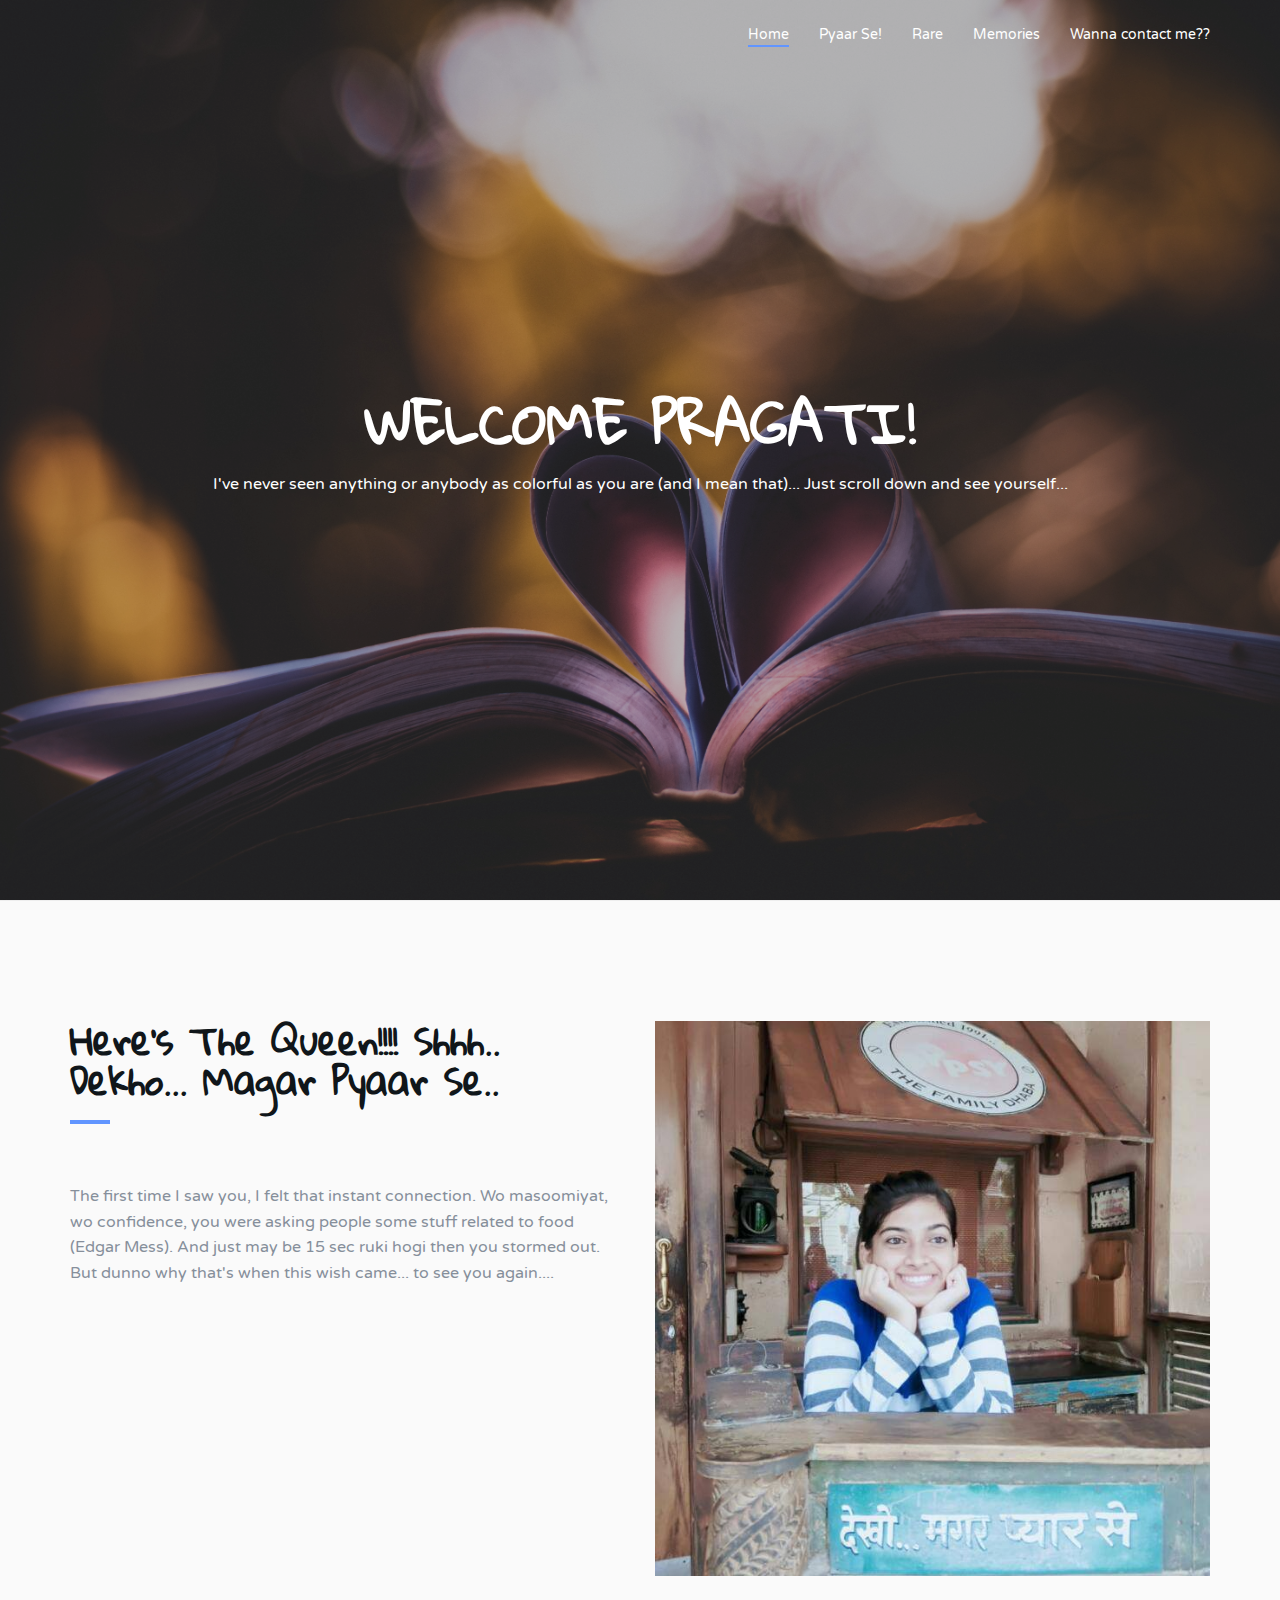
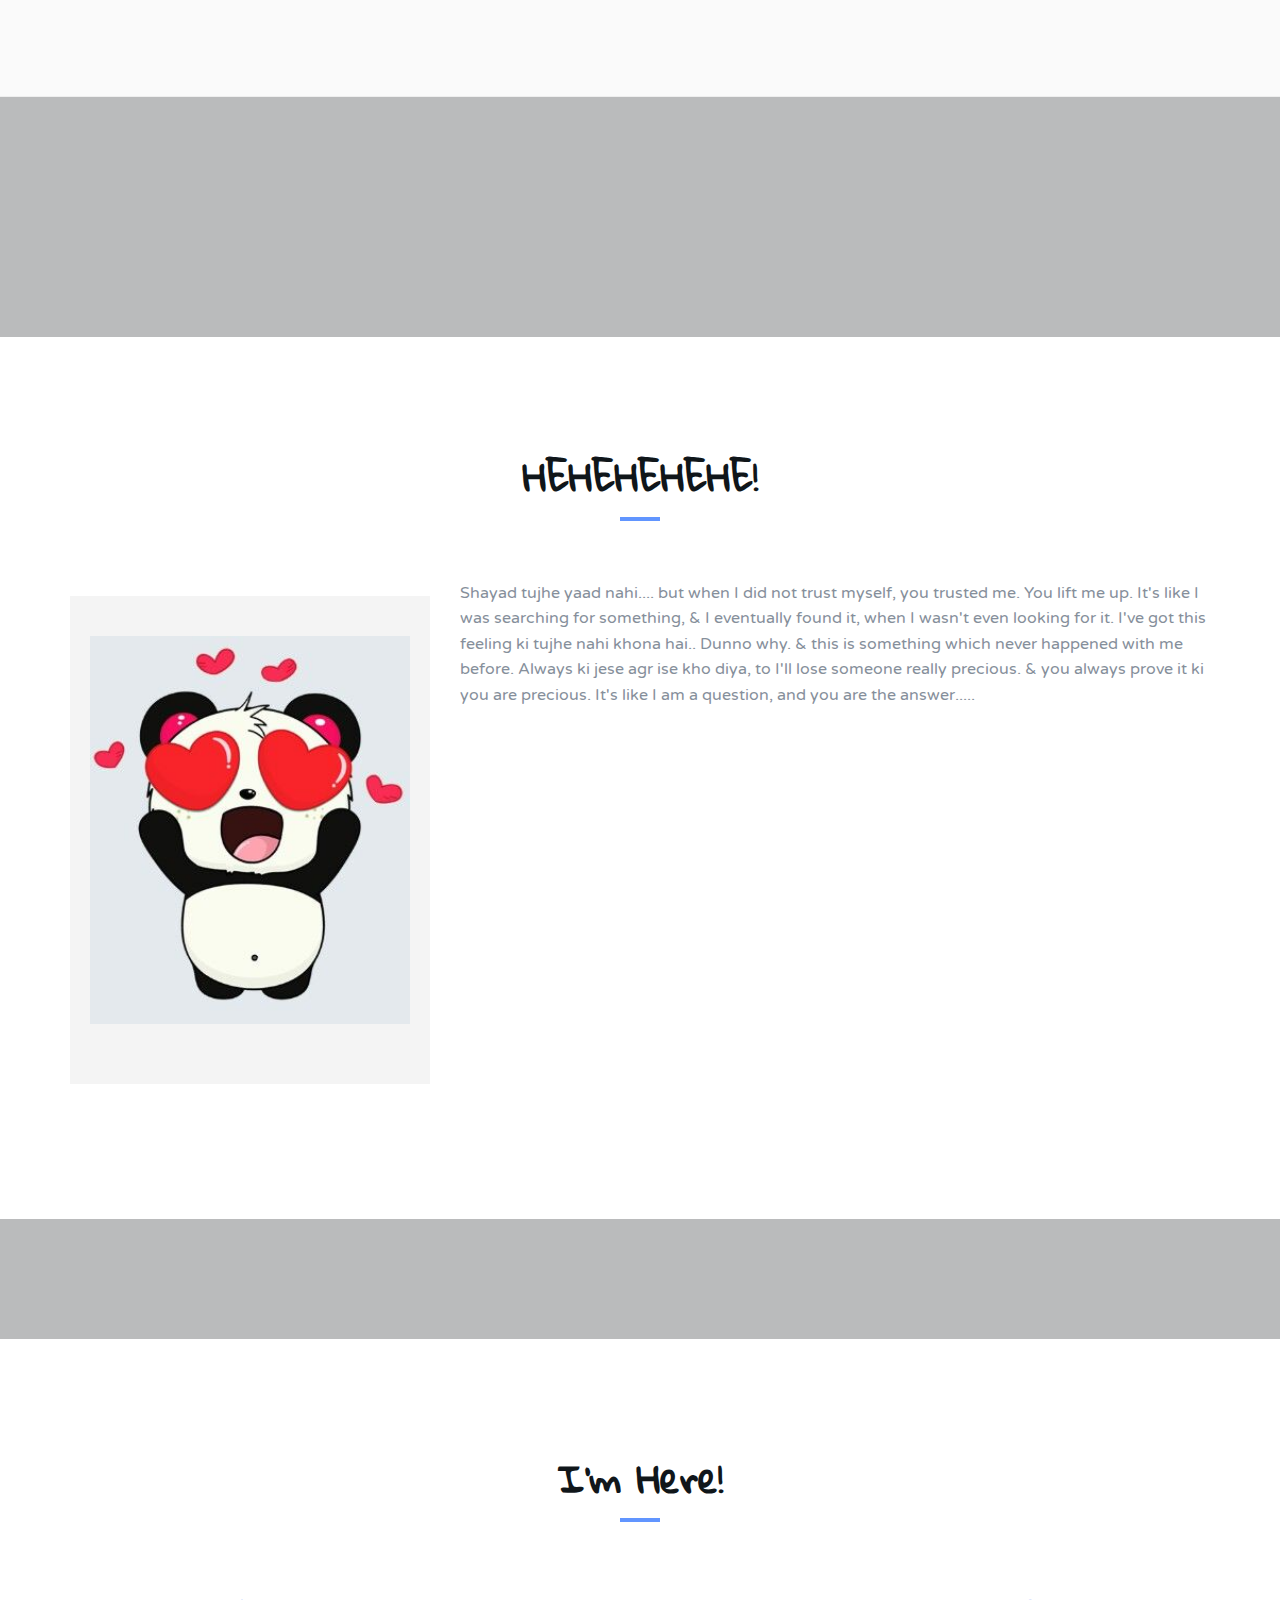
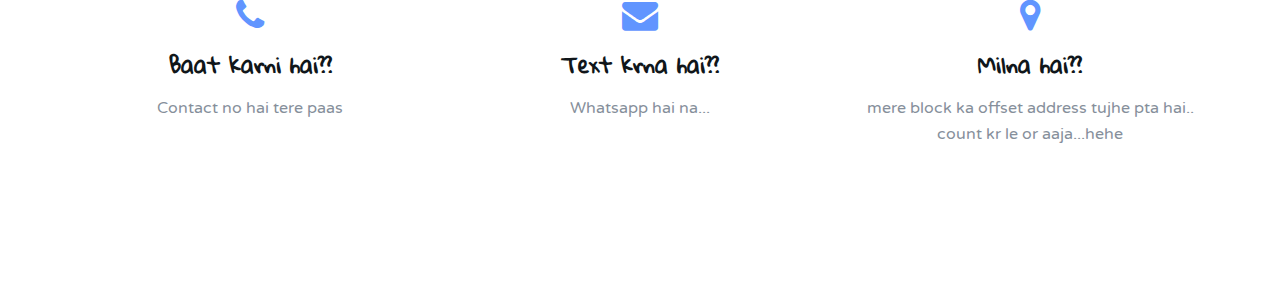
==== commit 802ca2e5: "updated" ====
--- a/agnes/index.html
+++ b/agnes/index.html
@@ -67,7 +67,7 @@
 					<li><a href="#home">Home</a></li>
 					<li><a href="#pyarse">Pyaar Se!</a></li>
 					<li><a href="#team">Rare</a></li>
-					<li><a href="#portfolio">Portfolio</a></li>
+					<li><a href="#memories">Memories</a></li>
 					
 					<li><a href="#contact">Wanna contact me??</a></li>
 				</ul>
@@ -196,6 +196,22 @@
 
 	</div>
 		
+		<div id="numbers" class="section sm-padding">
+
+		<!-- Background Image -->
+		<div class="bg-img" style="background-image: url('./img/background3.jpg');">
+			<div class="overlay"></div>
+		</div>
+		<!-- /Background Image -->
+
+		<!-- Container -->
+		
+			<!-- /Row -->
+
+			<!-- /Container -->
+
+	</div>
+	
 				<!-- contact -->
 				<!-- /contact -->
 
@@ -219,7 +235,7 @@
 				<div class="col-sm-4">
 					<div class="contact">
 						<i class="fa fa-phone"></i>
-						<h3>Phone</h3>
+						<h3>Baat karni hai??</h3>
 						<p>Contact no hai tere paas</p>
 					</div>
 				</div>
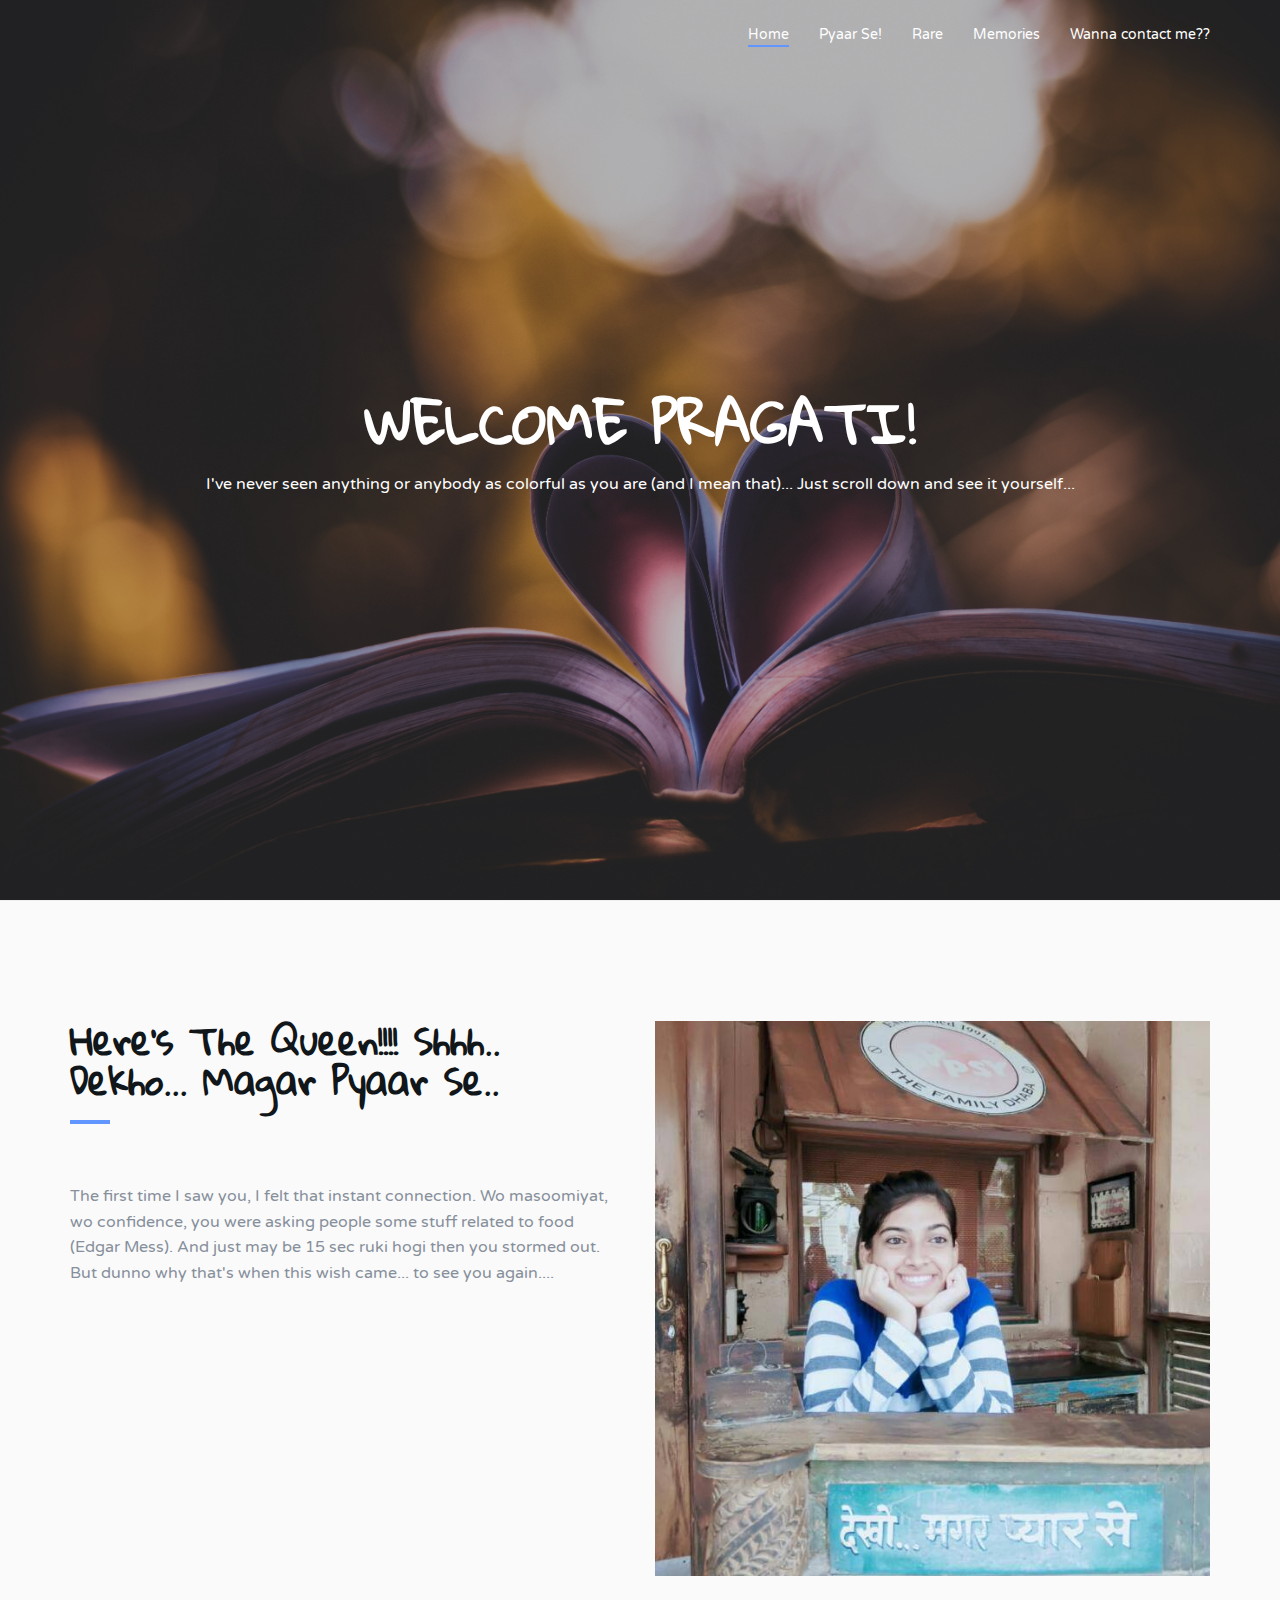
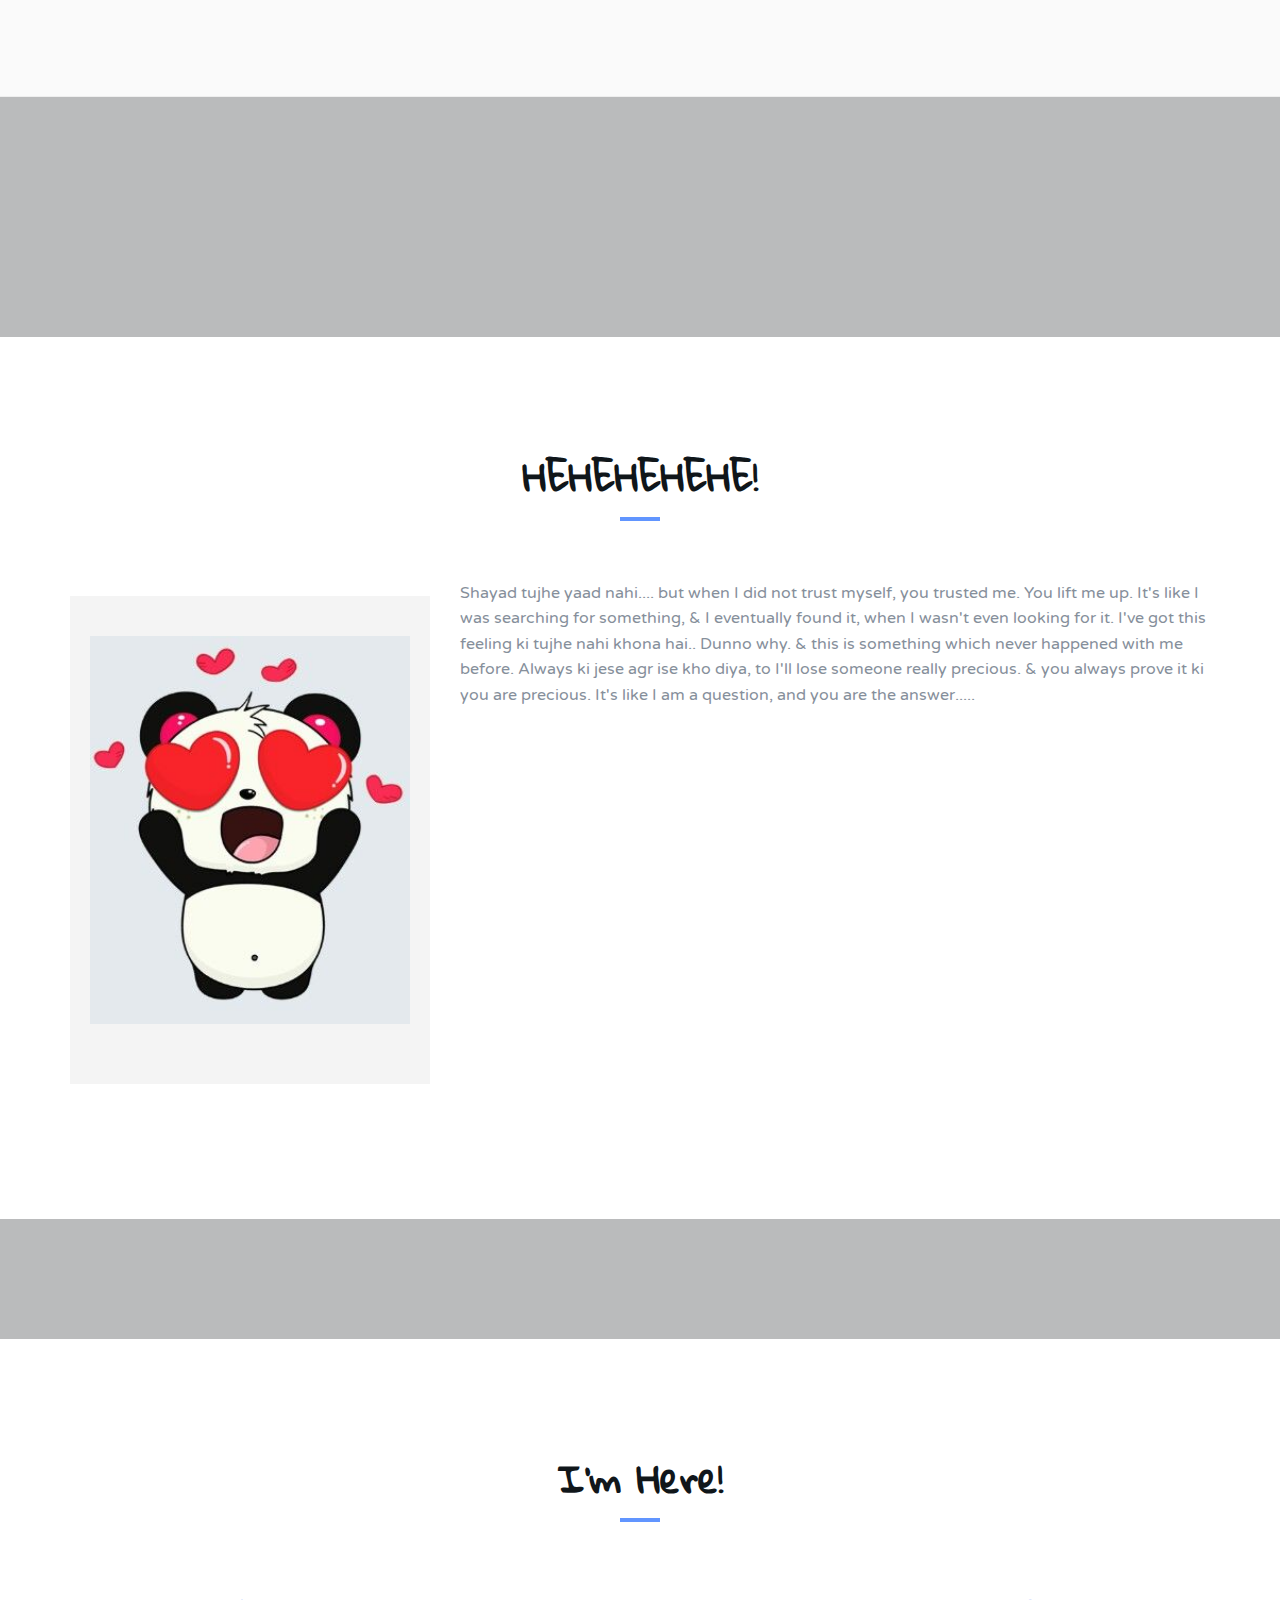
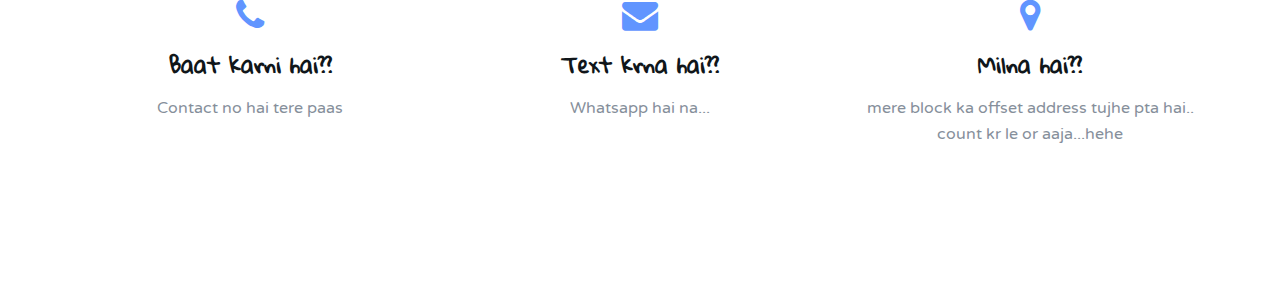
==== commit 60e256f2: "Update index.html" ====
--- a/agnes/index.html
+++ b/agnes/index.html
@@ -87,7 +87,7 @@
 					<div class="col-md-10 col-md-offset-1">
 						<div class="home-content">
 							<h1 class="white-text">Welcome Pragati!</h1>
-							<p class="white-text">I've never seen anything or anybody as colorful as you are (and I mean that)... Just scroll down and see yourself...
+							<p class="white-text">I've never seen anything or anybody as colorful as you are (and I mean that)... Just scroll down and see it yourself...
 							</p>
 							
 							
